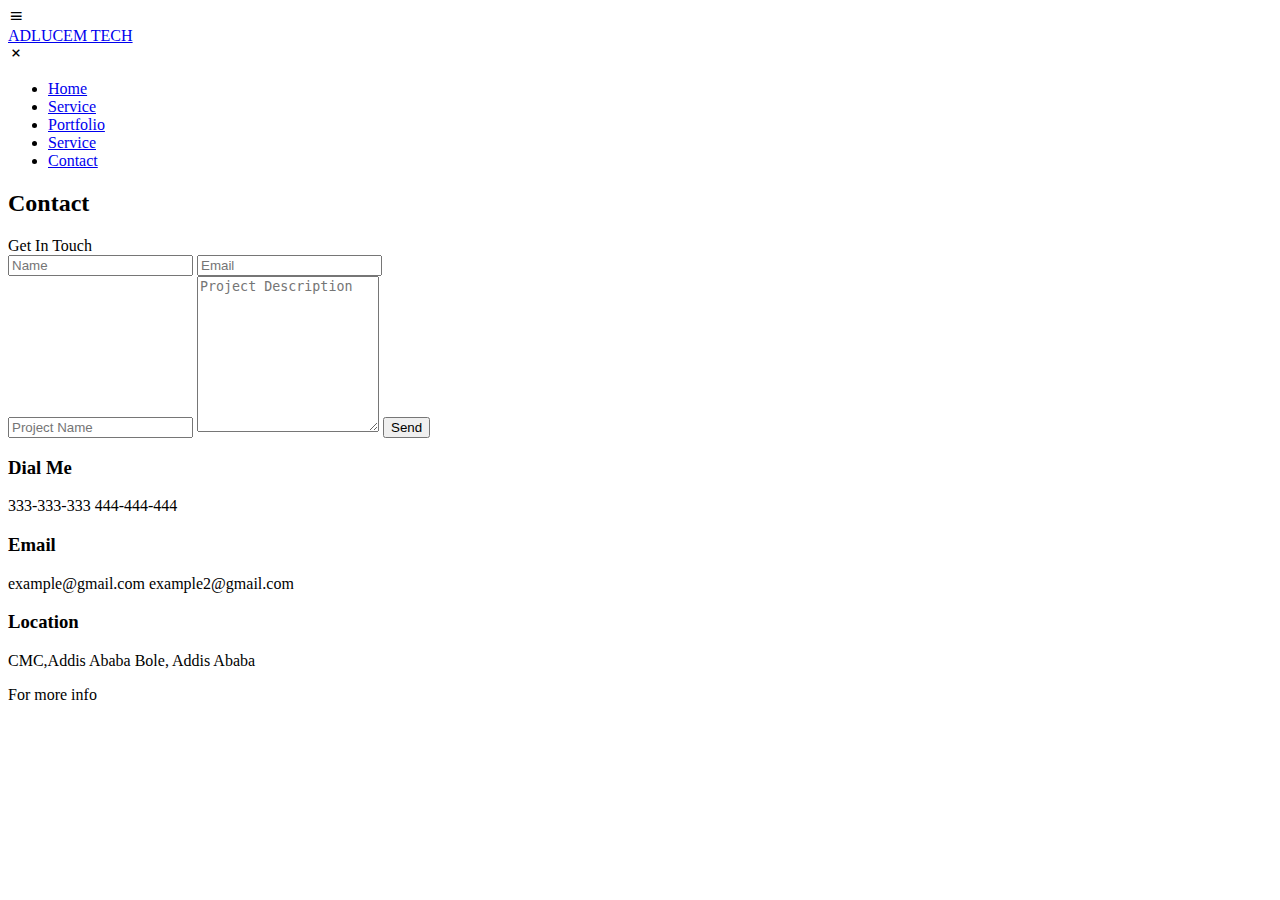
==== src/contact.html @ 09b10d44 "added contact , education and portfolio files" ====
<!DOCTYPE html>
<html lang="en">
<head>
    <meta charset="UTF-8">
    <meta name="viewport" content="width=device-width, initial-scale=1.0">
    <title>Contact Me</title>
    <link href='https://unpkg.com/boxicons@2.1.4/css/boxicons.min.css' rel='stylesheet'> 
    <link rel="stylesheet" href="https://unicons.iconscout.com/release/v4.0.8/css/line.css">
</head>
<body>
    <header>
        <nav>
            <div>
                <i class='bx bx-menu'></i> 
            </div>
            <div>
                <a href="#">ADLUCEM TECH</a>
            </div>

            <div>
                <div>
                    <i class='bx bx-x'></i>
                </div>

                <ul>
                    <li>
                        <a href="#">Home</a>
                    </li>
                    <li>
                        <a href="#">Service</a>
                    </li>
                    <li>
                        <a href="#">Portfolio</a>
                    </li>
                    <li>
                        <a href="#">Service</a>
                    </li>
                    <li>
                        <a href="#">Contact</a>
                    </li>
                </ul>
            </div>
        </nav>
    </header>
    <main> <!-- Contact class from orange-->
        <h2>Contact</h2>
        <span> Get In Touch</span>

        <div>
            <form action="#">
                <div>
                    <input type="text" placeholder="Name">
                    <input type="text" placeholder="Email">
                </div>

                <input type="text" placeholder="Project Name">
                <textarea name="decription" id="textbox" cols="20" rows="10" placeholder="Project Description"></textarea>
                <input type="submit" value="Send" class="button">
            </form>

            <div>
                <div>
                    <h3>Dial Me</h3>
                    <span>333-333-333</span>
                    <span>444-444-444</span>
                </div>

                <div>
                    <h3>Email</h3>
                    <span>example@gmail.com</span>
                    <span>example2@gmail.com</span>
                </div>

                <div>
                    <h3>Location</h3>
                    <span>CMC,Addis Ababa</span>
                    <span>Bole, Addis Ababa</span>
                </div>                
            </div>
        </div>
    </main>
    <footer>
        <div>
            <p>For more info</p>
            <a href="#">
                <i class="uil uil-facebook-f"></i>
            </a>
            <a href="#">
                <i class="uil uil-instagram"></i>
            </a>
            <a href="#">
                <i class="uil uil-github"></i>
            </a>
            <a href="#">
                <i class="uil uil-telegram"></i>
            </a>
            <a href="#">
                <i class="uil uil-youtube"></i>
            </a>
        </div>
    </footer>
</body>
</html>
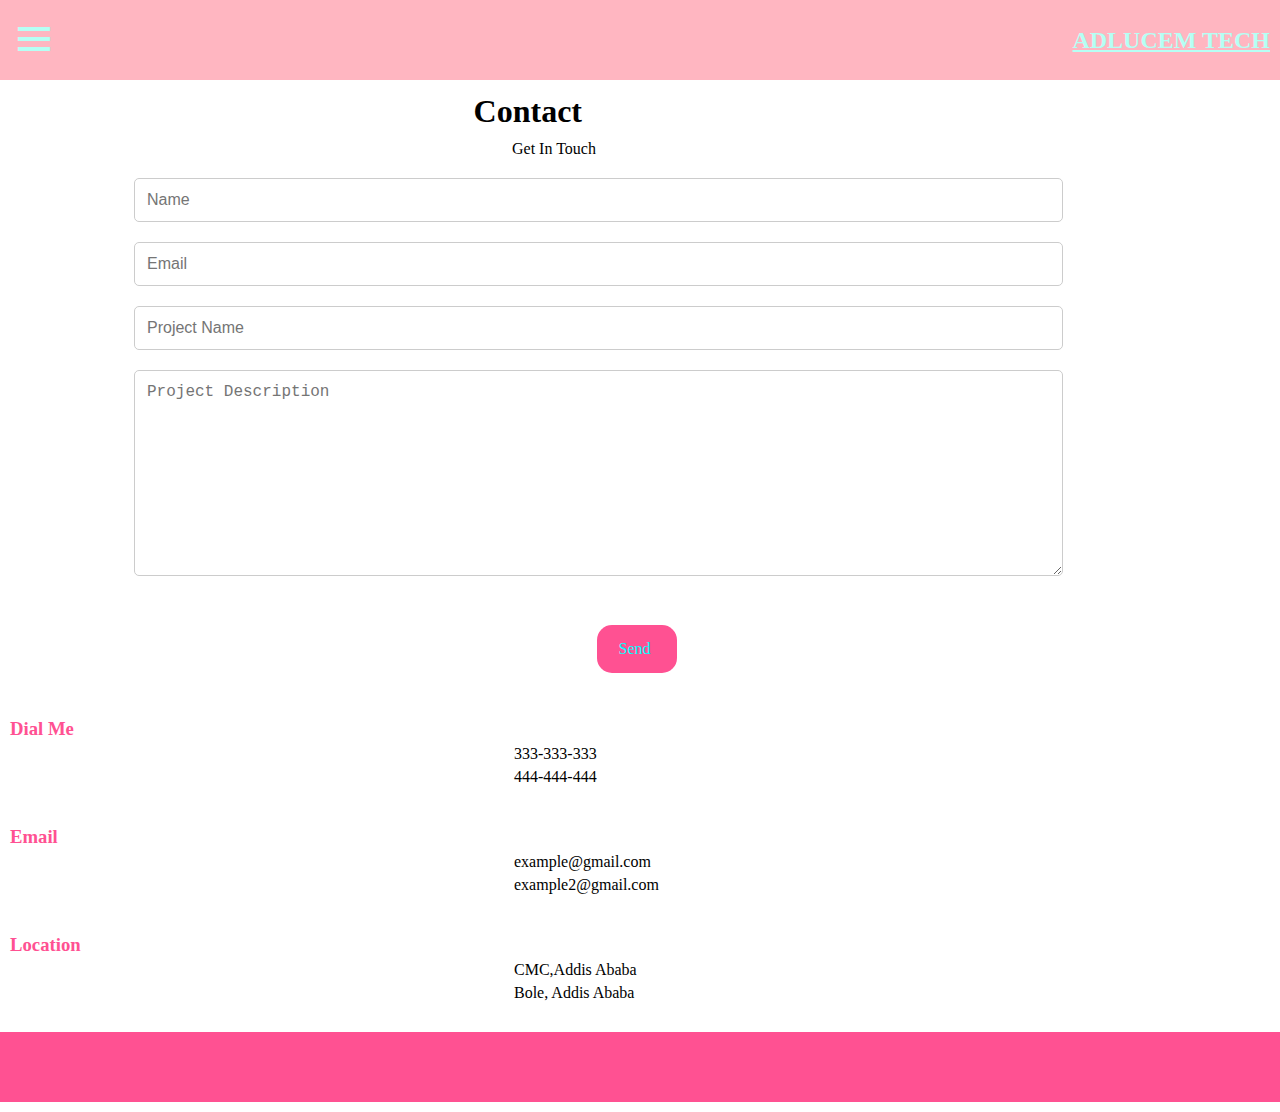
==== commit be95e549: "added css with flex layout and made modification in the html" ====
--- a/src/contact.html
+++ b/src/contact.html
@@ -6,16 +6,18 @@
     <title>Contact Me</title>
     <link href='https://unpkg.com/boxicons@2.1.4/css/boxicons.min.css' rel='stylesheet'> 
     <link rel="stylesheet" href="https://unicons.iconscout.com/release/v4.0.8/css/line.css">
+    <link rel="stylesheet" href="css/styles.css">
 </head>
 <body>
-    <header>
-        <nav>
-            <div>
+    <header class="wrapper">
+            <div class="menu-icon">
                 <i class='bx bx-menu'></i> 
             </div>
             <div>
-                <a href="#">ADLUCEM TECH</a>
+                <a href="#" id="link-top">ADLUCEM TECH</a>
             </div>
+
+           <!--  <nav>
 
             <div>
                 <div>
@@ -40,48 +42,44 @@
                     </li>
                 </ul>
             </div>
-        </nav>
+        </nav> -->
     </header>
-    <main> <!-- Contact class from orange-->
-        <h2>Contact</h2>
+    <main class="contactmain"> 
+        <h1>Contact</h1>
         <span> Get In Touch</span>
 
-        <div>
+        <div class="input-form">
             <form action="#">
-                <div>
                     <input type="text" placeholder="Name">
                     <input type="text" placeholder="Email">
-                </div>
-
-                <input type="text" placeholder="Project Name">
-                <textarea name="decription" id="textbox" cols="20" rows="10" placeholder="Project Description"></textarea>
-                <input type="submit" value="Send" class="button">
+                    <input type="text" placeholder="Project Name">
+                    <textarea name="decription" id="textbox" cols="20" rows="10" placeholder="Project Description"></textarea>
             </form>
+            <a href="#">Send</a>
 
             <div>
                 <div>
                     <h3>Dial Me</h3>
-                    <span>333-333-333</span>
-                    <span>444-444-444</span>
+                    <span class="num">333-333-333</span>
+                    <span class="num">444-444-444</span>
                 </div>
 
                 <div>
                     <h3>Email</h3>
-                    <span>example@gmail.com</span>
-                    <span>example2@gmail.com</span>
+                    <span class="num">example@gmail.com</span>
+                    <span class="num">example2@gmail.com</span>
                 </div>
 
                 <div>
                     <h3>Location</h3>
-                    <span>CMC,Addis Ababa</span>
-                    <span>Bole, Addis Ababa</span>
+                    <span class="num">CMC,Addis Ababa</span>
+                    <span class="num">Bole, Addis Ababa</span>
                 </div>                
             </div>
         </div>
     </main>
     <footer>
         <div>
-            <p>For more info</p>
             <a href="#">
                 <i class="uil uil-facebook-f"></i>
             </a>
--- a/src/css/styles.css
+++ b/src/css/styles.css
@@ -0,0 +1,591 @@
+* {
+    margin: 0;
+    padding: 0;
+    box-sizing: border-box;
+  }
+  .uil{
+      color: #51fff3ec;
+      text-decoration: none;
+    }
+  .wrapper{
+      display: flex;
+      justify-content: space-between;
+      align-items: center;
+      background-color: #FFB6C1;
+      height: 80px;
+      padding: 10px;
+  }
+  .menu-icon {
+      color: #B6FFF4;
+      font-size: 3rem;
+      margin-top: 5px;
+      justify-self: flex-start;
+    }
+    #link-top{
+      color: #B6FFF4;
+      font-size: 24px;
+      font-weight: bold;
+    }
+    /* This css of home page or index.html */
+    .homemain{
+        display: flex;
+        flex-direction: column-reverse;
+        align-items: center;
+        margin: 50px;
+        padding: 30px;
+    }
+    
+    .myimage {
+        width: 100%;
+        max-width: 670px;
+        height: auto;
+        padding-left: 0;
+        margin-bottom: 30px;
+    }
+    
+    .para {
+        width: 100%;
+        padding-right: 0;
+    }
+    
+    .homemain h1 {
+        font-size: 45px;
+        color: #13384F;
+        text-transform: uppercase;
+    }
+    
+    .homemain h3 {
+        font-size: 25px;
+        color: #ff5192;
+        font-weight: 400;
+        letter-spacing: 8px;
+    }
+    
+    .homemain p {
+        font-size: 14px;
+        font-weight: 400;
+        color: #333;
+        line-height: 32px;
+        margin: 30px 0;
+    }
+    
+    .btn {
+        padding: 15px 30px;
+        background-color: #ff5192;
+        color: #B6FFF4;
+        outline: none;
+        border: none;
+        font-weight: 700;
+        border-radius: 50px;
+    }
+    
+    .icons {
+        display: flex;
+        justify-content: space-between;
+        align-content: center;
+        font-size: 2rem;
+        padding: 15px;
+        margin: 10px;
+    }
+    /* css of home page ends here */    
+    /* css of home page ends here */
+
+    /* CSS OF SKILLS STARTS HERE */
+    
+  .top {
+    display: flex;
+    flex-direction: row;
+    justify-content: space-between;
+    align-items: center;
+    text-align: center;
+    margin: 20px 10px; 
+  }
+  .top-title h1{
+    margin-right: 100px;
+}
+ .top-title p{
+    margin-right: 80px;
+
+}
+ .edu-link {
+    margin-right: 25px;
+    padding: 10px 15px;
+    border: 2px solid #FFB6C1;
+    border-radius: 5px;
+    background-color: #FFB6C1;
+    color: #FFFFFF;
+    font-size: 20px;
+    text-decoration: none;
+    transition: background-color 0.3s ease;
+  }
+  
+  .edu-link:hover {
+    background-color: #FFFFFF;
+    color: #FFB6C1;
+  }
+  .edu-link a{
+    color:aquamarine;;
+  }  
+  .describe {
+    background-color: aquamarine;
+    display: flex;
+    flex-direction: column;
+    align-items: center;
+    justify-content: center;
+    margin: 20px 10px; 
+    padding: 10px; 
+    text-align: left;
+    border-radius: 15px;
+  }
+  
+  
+  article {
+    text-align: left;
+    background-color: #fff;
+    padding: 20px;
+    border-radius: 10px;
+    box-shadow: 0 4px 8px rgba(0, 0, 0, 0.1), 0 6px 20px rgba(0, 0, 0, 0.12); 
+    transition: transform 0.15s ease-out; 
+    margin-bottom: 20px;
+    margin-top: 10px;
+  }
+  article:hover {
+    transform: translateY(-5px); 
+  }
+  article h2 {
+    color: #333;
+    font-size: 24px;
+    text-align: center;
+  }
+  
+  article ul {
+    padding-left: 0;
+    margin-left: 0;
+  }
+  
+  article li {
+    list-style: disc;
+    padding-left: 0;
+    margin-left: 0;
+    color: #555;
+  }
+  article p {
+    font-size: 16px;
+    line-height: 1.6;
+    color: #555;
+    text-align: start;
+    margin-top: 20px;
+  }
+  .video{
+    margin-top: 2em;
+    margin-right: 20px;
+    margin-left: 20px;
+    margin-bottom: 80px;
+}
+.video h2{
+    margin-bottom: 10px;
+    text-align: center;
+    color: #808080;
+}
+  iframe{
+  width: 100%;
+  height: 315px;
+  border: none;
+  border-radius: 10px;
+  box-shadow: 0 4px 8px rgba(0, 0, 0, 0.1), 0 6px 20px rgba(0, 0, 0, 0.12);
+}
+/* skills css ends here  */
+/* skills css ends here  */
+
+
+/* CSS of Portfolio stats here*/
+.title {
+    text-align: center;
+    margin: 20px;
+  }
+  
+  .title h2 {
+    margin-bottom: 10px;
+  }
+  
+  .title p {
+    margin-bottom: 10px;
+  }
+  
+  #title-para {
+    margin: 0 20px;
+    padding: 15px;
+    background-color: #fff;
+    border-radius: 8px;
+    box-shadow: 0px 2px 4px rgba(0, 0, 0, 0.3);
+    line-height: 1.5;
+    text-align: center;
+
+  }
+  
+  .content-box {
+    display: flex;
+    flex-wrap: wrap;
+    justify-content: center;
+    align-items: center;
+    padding: 15px;
+    margin-top: 30px;
+  }
+  
+  .card {
+    min-height: 290px;
+    width: 100%;
+    max-width: 320px;
+    padding: 30px;
+    border-radius: 5px;
+    display: flex;
+    flex-direction: column;
+    align-items: center;
+    justify-content: center;
+    background: rgba(255, 156, 193, 0.4);
+    margin: 30px 8px;
+    box-shadow: 0px 15px 30px rgba(0, 0, 0, 0.2);
+  }
+  
+  .portfoli_img {
+    border-radius: 8px;
+    transition: transform 0.3s ease;
+    width: 100%;
+  }
+  
+  .btn-2 {
+    padding: 10px 20px;
+    margin-left: 120px;
+    background-color: #ff5192;
+    color: #b6fff4;
+    text-decoration: none;
+    font-weight: 700;
+    border-radius: 50px;
+    margin-top: 40px;
+    transition: transform 0.3s ease;
+  }
+  
+  .btn-3 {
+    padding: 15px 30px;
+    background-color: #ff5192;
+    color: #b6fff4;
+    outline: none;
+    border: none;
+    font-weight: 700;
+    border-radius: 50px;
+    margin-left: 200px;
+    margin-bottom: 100px;
+    transition: transform 0.3s ease;
+  }
+  
+  .card:hover .portfoli_img,
+  .card:hover .btn {
+    transform: scale(1.05);
+  }
+  
+  .card:hover {
+    background: linear-gradient(
+      45deg,
+      rgba(255, 28, 8, 0.5) 0%,
+      rgba(255, 0, 82, 0.5) 100%
+    );
+    background-size: cover;
+  }
+
+  /* CSS of Portfolio ends here */
+    /* CSS of Portfolio ends here */
+
+
+  /* Css of Service Stars here */
+
+  .servicemain {
+    display: flex;
+    flex-direction: column;
+    align-items: center;
+    margin: 50px;
+    padding: 30px;
+  }
+  
+  .title-2 {
+    text-align: center;
+    margin-bottom: 20px;
+    margin-top: 20px;
+  }    
+  .title-2 p {
+    font-size: 14px;
+    font-weight: 400;
+    color: #333;
+    line-height: 32px;
+    /* margin: 15px 0; */
+  }
+  
+  .all {
+    display: flex;
+    flex-wrap: wrap;
+    justify-content: center;
+    gap: 20px;
+  }
+  
+  .card-2 {
+    display: flex;
+    flex-direction: column;
+    align-items: center;
+    text-align: center;
+    padding: 40px;
+    background-color: #fff;
+    border-radius: 10px;
+    box-shadow: 0 2px 4px rgba(0, 0, 0, 0.3);
+    width: 100%;
+    max-width: 490px;
+    margin-top: 20px;
+  }
+  
+  .card-2 i {
+    font-size: 3rem;
+    color: #ff5192;
+    margin-bottom: 10px;
+  }
+  
+  .card-2 h2 {
+    font-size: 20px;
+    color: #13384F;
+    margin-bottom: 10px;
+  }
+  
+  .card-2 p {
+    font-size: 14px;
+    color: #333;
+    line-height: 20px;
+  }
+  .card-2:hover i,
+  .card-2:hover p{
+    color: #fff;
+}
+  .card-2:hover{
+    background:linear-gradient(45deg,
+                               rgba(255, 28, 8,0.5) 0%,
+                               rgba(255, 0, 82,0.5) 100%);
+
+    background-size: cover;
+}
+
+/* The css of service ends here */
+/* The css of service ends here */
+
+/* CSS OF CONTACT STARTS HERE */
+
+
+.conatctmain {
+  display: flex;
+  flex-direction: column;
+  align-items: center;
+  padding: 0 10px;
+  
+}
+
+
+.contactmain h1 {
+  color: black; 
+  margin-bottom: 10px; 
+  margin-top: 13px;
+  margin-left: 37%;
+}
+.contactmain span {
+  margin-left: 40%;
+}
+.input-form {
+  display: flex;
+  flex-direction: column;
+  align-items: center;
+  gap: 20px;
+  margin-top: 40px;
+  margin: 10px;
+}
+
+.input-form input[type="text"],
+.input-form textarea {
+  width: 90%;
+  padding: 12px;
+  border: 1px solid #ccc;
+  border-radius: 5px;
+  font-size: 16px;
+  transition: border-color 0.3s ease;
+  margin: 10px;
+}
+
+.input-form input[type="text"]:focus,
+.input-form textarea:focus {
+  outline: none;
+  border-color: #ff5192;
+}
+
+
+.input-form a{
+    width: 80px;
+    margin: 15px;
+    margin-left: 8px;
+    padding: 15px;
+    padding-left: 22px;
+    background-color: #ff5192;
+    color: aqua;
+    align-items: center;
+    border-radius: 15px;
+    text-decoration:none;
+}
+
+
+
+.input-form > div {
+  display: flex;
+  flex-direction: column;
+  gap: 10px; 
+  width: 100%; 
+  text-align: start; 
+}
+
+
+.input-form > div > div {
+  display: flex;
+  flex-direction: column;
+  margin-bottom: 20px;
+  align-content: flex-start;
+  gap: 5px; 
+}
+
+
+.input-form > div h3 {
+  color: #ff5192; 
+  margin-top: 10px; 
+}
+.num{
+  margin-right: 50%; /* see the contact page */
+}
+
+
+/* The css of contact ends here */
+/* The css of contact ends here */
+
+
+/* CSS OF EDUCATION STARTS HERE */
+
+.top-2 {
+  text-align: center;
+  padding: 20px;
+}
+
+.edumain {
+  display: flex;
+  flex-wrap: wrap;
+  justify-content: center;
+  align-items: center;
+  padding: 20px;
+}
+
+.cert-add {
+  flex: 1 1 100%;
+  text-align: center;
+  margin-bottom: 20px;
+}
+
+.cert-add h2 {
+  margin-bottom: 10px;
+  margin-bottom: 30px;
+  color: black;
+}
+
+.cert-add img {
+  width: 100%;
+  max-width: 300px;
+  height: auto;
+  margin-bottom: 10px;
+  border-radius: 5px;
+  box-shadow: 0 2px 4px rgba(0, 0, 0, 0.7);
+  border: 3px solid   #B6FFF4;;
+  transition: transform 0.3s ease;
+}
+.cert-add img:hover {
+  transform: scale(1.1);
+}
+
+.cert-add p {
+  color: #ff5192;
+  padding: 20px;
+}
+
+.ad {
+  display: flex;
+  flex-direction: column;
+  align-items: center;
+  margin-top: 20px;
+  width: 80%;
+  padding: 10px;
+  margin-left: auto;
+  margin-right: auto;
+  border: 3px solid #ff5192;
+  border-radius: 10px;
+  box-shadow: 0 2px 4px rgba(0, 0, 0, 0.2);
+  transition: transform 0.3s ease
+}
+
+.ad img {
+  width: 100%;
+  max-width: 200px;
+  height: auto;
+  margin-bottom: 10px;
+  margin-bottom: 10px;
+  border-radius: 5px;
+  box-shadow: 0 2px 4px rgba(0, 0, 0, 0.2);
+  transition: transform 0.3s ease;
+}
+
+.ad img:hover {
+  transform: scale(1.5);
+}
+
+.address {
+  margin-top: 20px;
+  padding: 20px;
+  text-align: start;
+}
+
+.address p {
+  margin-bottom: 10px;
+}
+
+/* The css of education ends here */
+/* The css of education ends here */
+
+
+/* The css of the footer starts here */
+
+footer {
+  display: flex;
+  flex-direction: column;
+  align-items: center;
+  background-color: #ff5192;
+  padding: 20px;
+}
+
+footer div {
+  display: flex;
+  align-items: center;
+  flex-wrap: wrap;
+  justify-content: center;
+  margin-top: 10px;
+}
+
+
+footer i {
+  font-size: 2rem;
+}
+
+footer a {
+  flex-direction: row;
+}
+
+footer a {
+  margin: 5px 0;
+  padding: 5px;
+}
+
+
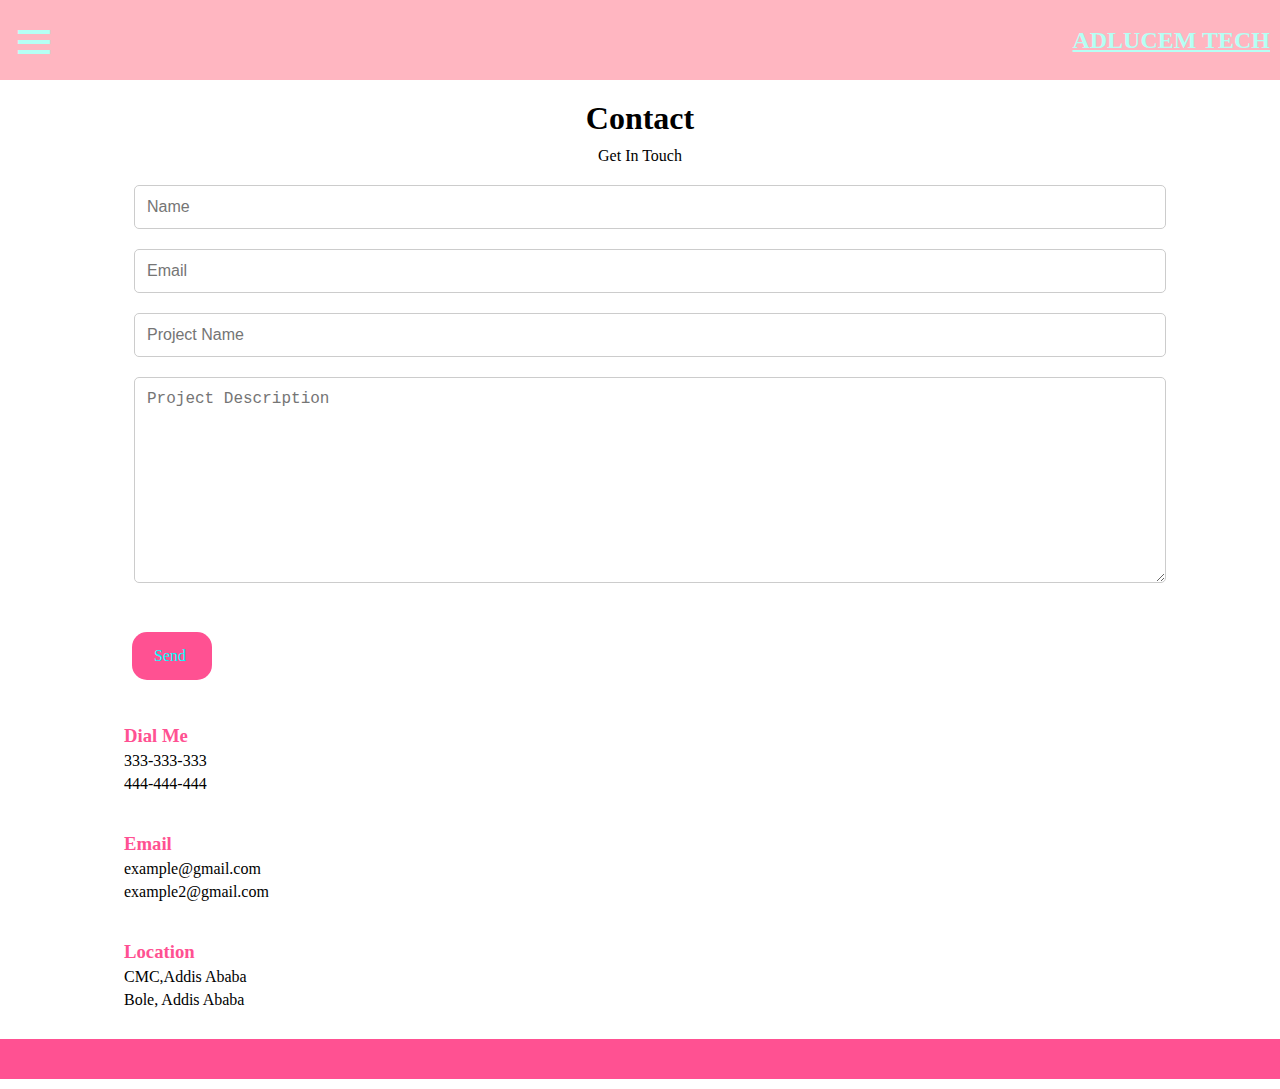
==== commit ca0bc428: "css code using grid layout" ====
--- a/src/contact.html
+++ b/src/contact.html
@@ -9,53 +9,55 @@
     <link rel="stylesheet" href="css/styles.css">
 </head>
 <body>
-    <header class="wrapper">
-            <div class="menu-icon">
-                <i class='bx bx-menu'></i> 
-            </div>
+    <header class="wrapper-5">       
+        <div class="menu-icon-5">
+            <i class='bx bx-menu'></i> 
+        </div>
+        <div>
+            <a href="#" id="link-top-5">ADLUCEM TECH</a>
+        </div>
+    <!-- <nav>
+
+        <div>
             <div>
-                <a href="#" id="link-top">ADLUCEM TECH</a>
+                <i class='bx bx-x'></i>
             </div>
 
-           <!--  <nav>
-
-            <div>
-                <div>
-                    <i class='bx bx-x'></i>
-                </div>
-
-                <ul>
-                    <li>
-                        <a href="#">Home</a>
-                    </li>
-                    <li>
-                        <a href="#">Service</a>
-                    </li>
-                    <li>
-                        <a href="#">Portfolio</a>
-                    </li>
-                    <li>
-                        <a href="#">Service</a>
-                    </li>
-                    <li>
-                        <a href="#">Contact</a>
-                    </li>
-                </ul>
-            </div>
-        </nav> -->
-    </header>
-    <main class="contactmain"> 
+            <ul>
+                <li>
+                    <a href="#">Home</a>
+                </li>
+                <li>
+                    <a href="#">Service</a>
+                </li>
+                <li>
+                    <a href="#">Portfolio</a>
+                </li>
+                <li>
+                    <a href="#">Service</a>
+                </li>
+                <li>
+                    <a href="#">Contact</a>
+                </li>
+            </ul>
+        </div>
+    </nav> -->
+</header>
+    <main class="contactmain">
         <h1>Contact</h1>
         <span> Get In Touch</span>
 
         <div class="input-form">
             <form action="#">
-                    <input type="text" placeholder="Name">
-                    <input type="text" placeholder="Email">
-                    <input type="text" placeholder="Project Name">
-                    <textarea name="decription" id="textbox" cols="20" rows="10" placeholder="Project Description"></textarea>
+        
+                <input type="text" placeholder="Name" class="name">
+                <input type="text" placeholder="Email" class="email">
+                <input type="text" placeholder="Project Name">
+                <textarea name="decription" id="textbox" cols="20" rows="10" placeholder="Project Description"></textarea>
             </form>
             <a href="#">Send</a>
+            <!-- <input type="submit" value="Send" class="button"> -->
+
 
             <div>
                 <div>
@@ -78,7 +80,7 @@
             </div>
         </div>
     </main>
-    <footer>
+    <footer class="footer-5">
         <div>
             <a href="#">
                 <i class="uil uil-facebook-f"></i>
--- a/src/css/styles.css
+++ b/src/css/styles.css
@@ -1,210 +1,330 @@
-* {
+*{
     margin: 0;
     padding: 0;
     box-sizing: border-box;
   }
   .uil{
-      color: #51fff3ec;
-      text-decoration: none;
-    }
-  .wrapper{
-      display: flex;
-      justify-content: space-between;
-      align-items: center;
-      background-color: #FFB6C1;
-      height: 80px;
-      padding: 10px;
-  }
-  .menu-icon {
-      color: #B6FFF4;
-      font-size: 3rem;
-      margin-top: 5px;
-      justify-self: flex-start;
-    }
-    #link-top{
-      color: #B6FFF4;
-      font-size: 24px;
-      font-weight: bold;
-    }
-    /* This css of home page or index.html */
-    .homemain{
-        display: flex;
-        flex-direction: column-reverse;
-        align-items: center;
-        margin: 50px;
-        padding: 30px;
-    }
-    
-    .myimage {
-        width: 100%;
-        max-width: 670px;
-        height: auto;
-        padding-left: 0;
-        margin-bottom: 30px;
-    }
-    
-    .para {
-        width: 100%;
-        padding-right: 0;
-    }
-    
-    .homemain h1 {
-        font-size: 45px;
-        color: #13384F;
-        text-transform: uppercase;
-    }
-    
-    .homemain h3 {
-        font-size: 25px;
-        color: #ff5192;
-        font-weight: 400;
-        letter-spacing: 8px;
-    }
-    
-    .homemain p {
-        font-size: 14px;
-        font-weight: 400;
-        color: #333;
-        line-height: 32px;
-        margin: 30px 0;
-    }
-    
-    .btn {
-        padding: 15px 30px;
-        background-color: #ff5192;
-        color: #B6FFF4;
-        outline: none;
-        border: none;
-        font-weight: 700;
-        border-radius: 50px;
-    }
-    
-    .icons {
-        display: flex;
-        justify-content: space-between;
-        align-content: center;
-        font-size: 2rem;
-        padding: 15px;
-        margin: 10px;
-    }
-    /* css of home page ends here */    
-    /* css of home page ends here */
-
-    /* CSS OF SKILLS STARTS HERE */
-    
-  .top {
-    display: flex;
-    flex-direction: row;
-    justify-content: space-between;
-    align-items: center;
-    text-align: center;
-    margin: 20px 10px; 
-  }
-  .top-title h1{
+    color: #51fff3ec;
+    text-decoration: none;
+  }
+
+  /* CSS FOR INDEX FILE STARTS HERE */
+  .wrapper {
+    display: grid;
+    grid-template-columns: 1fr 2fr;
+    min-width: 500px;
+    align-items: center;
+    padding: 10px;
+    background-color: #FFB6C1;
+    height: 80px;
+  }
+  
+  .menu-icon i {
+    font-size: 3rem;
+    color: #B6FFF4;
+    margin-top: 5px;
+  }
+  
+  #link-top {
+    text-decoration: underline;
+    color: #B6FFF4;
+    font-weight: bold;
+    font-size: 24px;
+    grid-column: 1 / -1;
+  }
+
+.homemain {
+    display: grid;
+    grid-template-columns: repeat(auto-fit, minmax(150px, 2fr)); 
+    /* grid-auto-flow: dense;  */
+  }
+
+  .myimage {
+    grid-column: 1 / 2; 
+    grid-row: 1 / 2;
+    margin-top: 20px; 
+    height: auto;
+    width: 200px;
+    padding-left: 5px;
+    padding-right: 5px;
+    margin-left: 60px;
+    margin-right: 50px;
+    justify-items: center;
+  }
+  .picture{
+    grid-column: 1 / 2; 
+    grid-row: 1 / 2; 
+    margin-top: 0; 
+    margin-left: auto;
+    margin-right: auto;
+    max-width: 100%;
+
+  }
+
+  .para {
+    grid-column: 1 / -1;
+    grid-row: 2 / 3; 
+    margin-left: 0;
+    justify-content: center;
+    border: 1px solid #fff;
+    margin: 30px;
+    padding: 30px;
+
+  }
+
+  .icons {
+    align-items: center; 
+    margin-top: 20px; 
+    margin-left: 60px;
+    margin-right: 20px;
+    grid-column: 1 / -1;
+    display: grid;
+    grid-template-columns: repeat(3, 1fr); 
+    gap: 10px;
+    font-size: 2rem;
+  }
+  .btn {
+    width: 200px;
+    padding: 15px 20px;
+    margin-right: 150px;
+    margin-top: 30px;
+    background-color: #ff5192;
+    color: #B6FFF4;
+    outline: none;
+    border: none;
+    font-weight: 700;
+    border-radius: 50px;
+  }
+
+  footer {
+    display: grid;
+    grid-template-columns: repeat(auto-fit, minmax(150px, 2fr));
+    align-items: center;
+    background-color: #ff5192;
+    padding: 15px;
+    min-width: 500px;
+    min-height: 40px;
+
+  }
+   
+  footer i {
+    color: #B6FFF4;
+    font-size: 2rem;
+  }
+  
+  footer a {
+    margin: 5px;
+    padding: 1px;
+    margin-left: 12px;
+    text-decoration: none;
+  }
+
+
+  /* The css code for homepage ends here */  
+  /* The css code for homepage ends here */
+
+  /* CSSS CODE FOR SKILLS START HERE */
+
+  .wrapper-2{
+    display: grid;
+    grid-template-columns: 1fr auto;
+    align-items: center;
+    padding: 10px;
+    background-color: #FFB6C1;
+    height: 80px;
+    min-width: 500px;
+  }
+  
+  .menu-icon-2 i {
+    font-size: 3rem;
+    color: #B6FFF4;
+    margin-top: 5px;
+  }
+  
+  #link-top-2 {
+    text-decoration: underline;
+    color: #B6FFF4;
+    font-weight: bold;
+    font-size: 24px;
     margin-right: 100px;
-}
- .top-title p{
-    margin-right: 80px;
-
-}
- .edu-link {
-    margin-right: 25px;
-    padding: 10px 15px;
-    border: 2px solid #FFB6C1;
-    border-radius: 5px;
-    background-color: #FFB6C1;
-    color: #FFFFFF;
-    font-size: 20px;
-    text-decoration: none;
-    transition: background-color 0.3s ease;
-  }
-  
-  .edu-link:hover {
-    background-color: #FFFFFF;
-    color: #FFB6C1;
-  }
-  .edu-link a{
-    color:aquamarine;;
-  }  
-  .describe {
-    background-color: aquamarine;
-    display: flex;
-    flex-direction: column;
-    align-items: center;
-    justify-content: center;
-    margin: 20px 10px; 
-    padding: 10px; 
-    text-align: left;
-    border-radius: 15px;
-  }
-  
-  
-  article {
-    text-align: left;
-    background-color: #fff;
-    padding: 20px;
-    border-radius: 10px;
-    box-shadow: 0 4px 8px rgba(0, 0, 0, 0.1), 0 6px 20px rgba(0, 0, 0, 0.12); 
-    transition: transform 0.15s ease-out; 
-    margin-bottom: 20px;
-    margin-top: 10px;
-  }
-  article:hover {
-    transform: translateY(-5px); 
-  }
-  article h2 {
-    color: #333;
-    font-size: 24px;
-    text-align: center;
-  }
-  
-  article ul {
-    padding-left: 0;
-    margin-left: 0;
-  }
-  
-  article li {
-    list-style: disc;
-    padding-left: 0;
-    margin-left: 0;
-    color: #555;
-  }
-  article p {
-    font-size: 16px;
-    line-height: 1.6;
-    color: #555;
-    text-align: start;
-    margin-top: 20px;
-  }
-  .video{
-    margin-top: 2em;
-    margin-right: 20px;
-    margin-left: 20px;
-    margin-bottom: 80px;
-}
-.video h2{
-    margin-bottom: 10px;
-    text-align: center;
-    color: #808080;
-}
-  iframe{
+  }
+
+.top {
+  display: grid;
+  grid-template-columns: 1fr auto;
+  align-items: center;
+  text-align: center;
+  margin: 20px 10px;
+}
+
+.top-title h1 {
+  margin-right: 180px;
+}
+
+.top-title p {
+  margin-right: 50px;
+}
+
+.edu-link {
+  margin-right: 25px;
+  padding: 10px 15px;
+  border: 2px solid #FFB6C1;
+  border-radius: 5px;
+  background-color: #FFB6C1;
+  color: #FFFFFF;
+  font-size: 20px;
+  text-decoration: none;
+  transition: background-color 0.3s ease;
+}
+
+.edu-link:hover {
+  background-color: #FFFFFF;
+  color: #FFB6C1;
+}
+
+.edu-link a {
+  color: aquamarine;
+}
+
+.describe {
+  background-color: aquamarine;
+  display: grid;
+  align-items: center;
+  justify-content: center;
+  margin: 20px 10px;
+  padding: 10px;
+  text-align: left;
+  border-radius: 15px;
+}
+
+article {
+  text-align: left;
+  background-color: #fff;
+  padding: 20px;
+  border-radius: 10px;
+  box-shadow: 0 4px 8px rgba(0, 0, 0, 0.1), 0 6px 20px rgba(0, 0, 0, 0.12);
+  transition: transform 0.15s ease-out;
+  margin-bottom: 20px;
+  margin-top: 10px;
+}
+
+article:hover {
+  transform: translateY(-5px);
+}
+
+article h2 {
+  color: #333;
+  font-size: 24px;
+  text-align: center;
+}
+
+article ul {
+  padding-left: 0;
+  margin-left: 0;
+}
+
+article li {
+  list-style: disc;
+  padding-left: 0;
+  margin-left: 0;
+  color: #555;
+}
+
+article p {
+  font-size: 16px;
+  line-height: 1.6;
+  color: #555;
+  text-align: start;
+  margin-top: 20px;
+}
+
+.video {
+  margin-top: 2em;
+  margin-right: 20px;
+  margin-left: 20px;
+  margin-bottom: 80px;
+  display: grid;
+  grid-template-columns: 1fr;
+  justify-items: center;
+}
+
+.video h2 {
+  margin-bottom: 10px;
+  text-align: center;
+  color: #808080;
+}
+
+iframe {
   width: 100%;
   height: 315px;
   border: none;
   border-radius: 10px;
   box-shadow: 0 4px 8px rgba(0, 0, 0, 0.1), 0 6px 20px rgba(0, 0, 0, 0.12);
 }
-/* skills css ends here  */
-/* skills css ends here  */
-
-
-/* CSS of Portfolio stats here*/
-.title {
+
+    .footer-2 {
+    display: grid;
+    grid-template-columns: repeat(auto-fit, minmax(150px, 1fr));
+    align-items: center;
+    background-color: #ff5192;
+    padding: 15px;
+  }
+ 
+  .footer-2 p {
+    margin-right: 30px;
+  }
+  
+  .footer-2 i {
+    color: #B6FFF4;
+    font-size: 2rem;
+  }
+  
+  .footer-2 a {
+    margin: 5px 0;
+    padding: 5px;
+    text-decoration: none;
+  }
+
+  /* The css for skills ends here */
+  /* The css for skills ends here */
+
+
+
+  /* CSS FOR PORTFOLIO STARTS HERE */
+
+  .wrapper-3 {
+    display: grid;
+    grid-template-columns: 1fr auto;
+    align-items: center;
+    padding: 10px;
+    background-color: #FFB6C1;
+    height: 80px;
+    min-width: 480px;
+  }
+  
+  .menu-icon-3 i {
+    font-size: 3rem;
+    color: #B6FFF4;
+    margin-top: 5px;
+  }
+  
+  #link-top-3 {
+    text-decoration: underline;
+    color: #B6FFF4;
+    font-weight: bold;
+    font-size: 24px;
+    padding-right: 20px;
+    
+  }
+    
+  .title {
     text-align: center;
     margin: 20px;
-  }
-  
-  .title h2 {
+    margin-left:50px ;
+    margin-right: auto;
+  }
+  
+  .title h1 {
     margin-bottom: 10px;
   }
   
@@ -217,45 +337,50 @@
     padding: 15px;
     background-color: #fff;
     border-radius: 8px;
-    box-shadow: 0px 2px 4px rgba(0, 0, 0, 0.3);
+    box-shadow: 0px 2px 4px rgba(0, 0, 0, 0.1);
     line-height: 1.5;
     text-align: center;
-
   }
   
   .content-box {
-    display: flex;
-    flex-wrap: wrap;
+    display: grid;
+    grid-template-columns: repeat(auto-fit, minmax(320px, 1fr));
     justify-content: center;
     align-items: center;
     padding: 15px;
     margin-top: 30px;
+    margin-left: 50px ;
   }
   
   .card {
     min-height: 290px;
     width: 100%;
     max-width: 320px;
+    border-radius: 5px;
+    background: rgba(255, 156, 193, 0.4);
+    margin: 25px 20px;
+    margin-left: 30px;
+    box-shadow: 0px 15px 30px rgba(0, 0, 0, 0.2);
+    display: grid;
+    grid-template-rows: auto 1fr auto;
+    justify-items: center;
+    align-items: center;
     padding: 30px;
-    border-radius: 5px;
-    display: flex;
-    flex-direction: column;
-    align-items: center;
-    justify-content: center;
-    background: rgba(255, 156, 193, 0.4);
-    margin: 30px 8px;
-    box-shadow: 0px 15px 30px rgba(0, 0, 0, 0.2);
+  }
+  
+  .card > * {
+    grid-row: 2;
   }
   
   .portfoli_img {
     border-radius: 8px;
     transition: transform 0.3s ease;
     width: 100%;
+    grid-row: 1;
   }
   
   .btn-2 {
     padding: 10px 20px;
-    margin-left: 120px;
     background-color: #ff5192;
     color: #b6fff4;
     text-decoration: none;
@@ -263,7 +388,16 @@
     border-radius: 50px;
     margin-top: 40px;
     transition: transform 0.3s ease;
-  }
+    grid-row: 3;
+    margin-left: 150px;
+  }
+  
+  .portfoli_img {
+    border-radius: 8px;
+    transition: transform 0.3s ease;
+    width: 100%;
+  }
+
   
   .btn-3 {
     padding: 15px 30px;
@@ -274,9 +408,10 @@
     font-weight: 700;
     border-radius: 50px;
     margin-left: 200px;
-    margin-bottom: 100px;
+    margin-bottom: 80px;
+    margin-top: 30px;
     transition: transform 0.3s ease;
-  }
+  } 
   
   .card:hover .portfoli_img,
   .card:hover .btn {
@@ -291,17 +426,63 @@
     );
     background-size: cover;
   }
-
-  /* CSS of Portfolio ends here */
-    /* CSS of Portfolio ends here */
-
-
-  /* Css of Service Stars here */
-
+  
+  .footer-3 {
+    display: grid;
+    grid-template-columns: repeat(auto-fit, minmax(150px, 1fr));
+    justify-content: center;
+    align-items: center;
+    background-color: #ff5192;
+    padding: 1px;
+    min-width: 480px;
+  }
+
+  .footer-3 i {
+    color: #B6FFF4;
+    font-size: 2rem;
+  }
+  
+  .footer-3 a {
+    margin: 5px;
+    margin-left: 20px;
+    padding: 1px;
+    text-decoration: none ;
+  }
+
+  /* The css of portfolio ends here */
+  /* The css of portfolio ends here */
+
+
+  /* CSS OF SERVICE STARTS HERE */
+
+  .wrapper-4 {
+    display: grid;
+    grid-template-columns: 1fr auto; 
+    align-items: center;
+    padding: 10px;
+    background-color: #FFB6C1;
+    height: 80px;
+    min-width: 480px;
+  }
+  
+  .menu-icon-4 {
+    font-size: 3rem;
+    color: #B6FFF4;
+    margin-top: 5px;
+  }
+  
+  #link-top-4 {
+    text-decoration: underline;
+    color: #B6FFF4;
+    font-weight: bold;
+    font-size: 24px;
+  }
+  
   .servicemain {
-    display: flex;
-    flex-direction: column;
-    align-items: center;
+    display: grid;
+    grid-template-columns: 1fr;
+    align-items: center;
+    justify-items: center;
     margin: 50px;
     padding: 30px;
   }
@@ -309,34 +490,34 @@
   .title-2 {
     text-align: center;
     margin-bottom: 20px;
-    margin-top: 20px;
-  }    
+    margin-top: 30px;
+  }
+  
   .title-2 p {
     font-size: 14px;
     font-weight: 400;
     color: #333;
     line-height: 32px;
-    /* margin: 15px 0; */
+    
   }
   
   .all {
-    display: flex;
-    flex-wrap: wrap;
+    display: grid;
+    grid-template-columns: repeat(auto-fit, minmax(200px, 1fr));
     justify-content: center;
-    gap: 20px;
+    gap: 10px;
   }
   
   .card-2 {
-    display: flex;
-    flex-direction: column;
-    align-items: center;
+    display: grid;
+    place-items: center;
     text-align: center;
     padding: 40px;
+    padding-right: 40px;
+    padding-left: 40px;
     background-color: #fff;
     border-radius: 10px;
     box-shadow: 0 2px 4px rgba(0, 0, 0, 0.3);
-    width: 100%;
-    max-width: 490px;
     margin-top: 20px;
   }
   
@@ -357,54 +538,113 @@
     color: #333;
     line-height: 20px;
   }
+  
   .card-2:hover i,
-  .card-2:hover p{
+  .card-2:hover p {
     color: #fff;
-}
-  .card-2:hover{
-    background:linear-gradient(45deg,
-                               rgba(255, 28, 8,0.5) 0%,
-                               rgba(255, 0, 82,0.5) 100%);
-
+  }
+  
+  .card-2:hover {
+    background: linear-gradient(45deg,
+      rgba(255, 28, 8, 0.5) 0%,
+      rgba(255, 0, 82, 0.5) 100%);
     background-size: cover;
-}
-
-/* The css of service ends here */
-/* The css of service ends here */
-
-/* CSS OF CONTACT STARTS HERE */
-
-
-.conatctmain {
-  display: flex;
-  flex-direction: column;
-  align-items: center;
-  padding: 0 10px;
-  
-}
-
-
-.contactmain h1 {
-  color: black; 
-  margin-bottom: 10px; 
-  margin-top: 13px;
-  margin-left: 37%;
-}
-.contactmain span {
-  margin-left: 40%;
-}
-.input-form {
-  display: flex;
-  flex-direction: column;
-  align-items: center;
-  gap: 20px;
-  margin-top: 40px;
-  margin: 10px;
-}
-
-.input-form input[type="text"],
-.input-form textarea {
-  width: 90%;
+  }
+  .footer-4 {
+    display: grid;
+    grid-template-columns: repeat(auto-fit, minmax(150px, 1fr));
+    align-items: center;
+    background-color: #ff5192;
+    padding: 1px;
+    min-width: 480px;
+  }
+   
+  .footer-4 i {
+    color: #B6FFF4;
+    font-size: 2rem;
+  }
+  
+  .footer-4 a {
+    margin: 5px 0;
+    padding: 10px;
+    text-decoration: none;
+  }
+
+  /* The css of service ends here */
+  /* The css of service ends here */
+
+  /* CSS OF CONTACT STARTS HERE */
+
+  .wrapper-5{
+    display: grid;
+    grid-template-columns: 1fr auto;
+    align-items: center;
+    padding: 10px;
+    background-color: #FFB6C1;
+    height: 80px;
+    min-width: 480px;
+  }
+    
+  .menu-icon-5 i{
+    font-size: 3rem;
+    color: #B6FFF4;
+    margin-top: 5px;
+  }
+  
+  #link-top-5 {
+    text-decoration: underline;
+    color: #B6FFF4;
+    font-weight: bold;
+    font-size: 24px;
+  }
+  
+
+  .contactmain {
+    display: grid;
+    place-items: center;
+    padding: 0 10px;  
+  }
+  
+  
+  .contactmain h1 {
+    color: black;
+    margin-bottom: 10px; 
+    margin-top: 20px;
+  }
+  
+  .input-form {
+    display: grid;
+    grid-template-columns: 1fr;
+    align-items: center;
+    gap: 20px;
+    margin-top: 40px;
+    margin: 10px;
+
+  }
+  
+  .input-form a {
+    width: 80px;
+    margin: 15px;
+    margin-left: 8px;
+    padding: 15px;
+    padding-left: 22px;
+    background-color: #ff5192;
+    color: aqua;
+    align-items: center;
+    border-radius: 15px;
+    text-decoration: none;
+  }
+  
+  
+  .input-form > div {
+    display: grid;
+    gap: 10px; 
+    width: 100%; 
+    text-align: start; 
+  }
+  .input-form input[type="text"],
+  .input-form textarea {
+  width: 100%;
   padding: 12px;
   border: 1px solid #ccc;
   border-radius: 5px;
@@ -418,174 +658,174 @@
   outline: none;
   border-color: #ff5192;
 }
-
-
-.input-form a{
-    width: 80px;
-    margin: 15px;
-    margin-left: 8px;
-    padding: 15px;
-    padding-left: 22px;
-    background-color: #ff5192;
-    color: aqua;
-    align-items: center;
-    border-radius: 15px;
-    text-decoration:none;
-}
-
-
-
-.input-form > div {
-  display: flex;
-  flex-direction: column;
-  gap: 10px; 
-  width: 100%; 
-  text-align: start; 
-}
-
-
-.input-form > div > div {
-  display: flex;
-  flex-direction: column;
-  margin-bottom: 20px;
-  align-content: flex-start;
-  gap: 5px; 
-}
-
-
-.input-form > div h3 {
-  color: #ff5192; 
-  margin-top: 10px; 
-}
-.num{
-  margin-right: 50%; /* see the contact page */
-}
-
-
-/* The css of contact ends here */
-/* The css of contact ends here */
-
-
-/* CSS OF EDUCATION STARTS HERE */
-
-.top-2 {
-  text-align: center;
-  padding: 20px;
-}
-
-.edumain {
-  display: flex;
-  flex-wrap: wrap;
-  justify-content: center;
-  align-items: center;
-  padding: 20px;
-}
-
-.cert-add {
-  flex: 1 1 100%;
-  text-align: center;
-  margin-bottom: 20px;
-}
-
-.cert-add h2 {
-  margin-bottom: 10px;
-  margin-bottom: 30px;
-  color: black;
-}
-
-.cert-add img {
-  width: 100%;
-  max-width: 300px;
-  height: auto;
-  margin-bottom: 10px;
-  border-radius: 5px;
-  box-shadow: 0 2px 4px rgba(0, 0, 0, 0.7);
-  border: 3px solid   #B6FFF4;;
-  transition: transform 0.3s ease;
-}
-.cert-add img:hover {
-  transform: scale(1.1);
-}
-
-.cert-add p {
-  color: #ff5192;
-  padding: 20px;
-}
-
-.ad {
-  display: flex;
-  flex-direction: column;
-  align-items: center;
-  margin-top: 20px;
-  width: 80%;
-  padding: 10px;
-  margin-left: auto;
-  margin-right: auto;
-  border: 3px solid #ff5192;
-  border-radius: 10px;
-  box-shadow: 0 2px 4px rgba(0, 0, 0, 0.2);
-  transition: transform 0.3s ease
-}
-
-.ad img {
-  width: 100%;
-  max-width: 200px;
-  height: auto;
-  margin-bottom: 10px;
-  margin-bottom: 10px;
-  border-radius: 5px;
-  box-shadow: 0 2px 4px rgba(0, 0, 0, 0.2);
-  transition: transform 0.3s ease;
-}
-
-.ad img:hover {
-  transform: scale(1.5);
-}
-
-.address {
-  margin-top: 20px;
-  padding: 20px;
-  text-align: start;
-}
-
-.address p {
-  margin-bottom: 10px;
-}
-
-/* The css of education ends here */
-/* The css of education ends here */
-
-
-/* The css of the footer starts here */
-
-footer {
-  display: flex;
-  flex-direction: column;
-  align-items: center;
-  background-color: #ff5192;
-  padding: 20px;
-}
-
-footer div {
-  display: flex;
-  align-items: center;
-  flex-wrap: wrap;
-  justify-content: center;
-  margin-top: 10px;
-}
-
-
-footer i {
-  font-size: 2rem;
-}
-
-footer a {
-  flex-direction: row;
-}
-
-footer a {
-  margin: 5px 0;
-  padding: 5px;
-}
-
-
+  
+  .input-form > div > div {
+    display: grid;
+    margin-bottom: 20px;
+    align-content: flex-start;
+    gap: 5px; 
+  }
+  
+  
+  .input-form > div h3 {
+    color: #ff5192; 
+    margin-top: 10px; 
+  }
+  .footer-5 {
+    display: grid;
+    grid-template-columns: repeat(auto-fit, minmax(150px, 1fr));
+    align-items: center;
+    background-color: #ff5192;
+    padding: 1px;
+    min-width: 480px;
+  }  
+  .footer-5 i {
+    color: #B6FFF4;
+    font-size: 2rem;
+  }
+  
+  .footer-5 a {
+    margin: 5px;
+    margin-left: 20px;
+    padding: 1px;
+    text-decoration: none;
+  }
+
+  /* The css of contact ends here */
+  /* The css of contact ends here */
+
+  /* CSS OF EDUCATION STARTS HERE */
+
+  .wrapper-6 {
+    display: grid;
+    grid-template-columns: 1fr auto;
+    align-items: center;
+    padding: 10px;
+    background-color: #FFB6C1;
+    height: 80px;
+    min-width: 450px;
+  }
+  
+  .menu-icon-6 i {
+    font-size: 3rem;
+    color: #B6FFF4;
+    margin-top: 5px;
+  }
+  
+  #link-top-6 {
+    text-decoration: underline;
+    color: #B6FFF4;
+    font-weight: bold;
+    font-size: 24px;
+  }
+  
+  .top-2 {
+    text-align: center;
+    padding: 20px;
+    margin-top: 20px;
+  }
+  
+  .edumain {
+    display: grid;
+    grid-template-columns: repeat(auto-fit, minmax(300px, 1fr));
+    justify-items: center;
+    align-items: center;
+    padding: 20px;
+  }
+  
+  .cert-add {
+    text-align: center;
+    margin-bottom: 20px;
+  }
+  
+  .cert-add h2 {
+    margin-bottom: 30px;
+    color: black;
+  }
+  
+  .cert-add img {
+    width: 100%;
+    max-width: 300px;
+    height: auto;
+    margin-bottom: 10px;
+    border-radius: 5px;
+    box-shadow: 0 2px 4px rgba(0, 0, 0, 0.7);
+    border: 3px solid #B6FFF4;
+    transition: transform 0.3s ease;
+  }
+  
+  .cert-add img:hover {
+    transform: scale(1.1);
+  }
+  
+  .cert-add p {
+    color: #ff5192;
+    padding: 20px;
+  }
+  
+  .ad {
+    display: grid;
+    place-items: center;
+    margin-top: 20px;
+    width: 80%;
+    padding: 10px;
+    margin-left: auto;
+    margin-right: auto;
+    border: 3px solid #ff5192;
+    border-radius: 10px;
+    box-shadow: 0 2px 4px rgba(0, 0, 0, 0.2);
+    transition: transform 0.3s ease;
+  }
+  
+  .ad img {
+    width: 100%;
+    max-width: 200px;
+    height: auto;
+    margin-bottom: 10px;
+    border-radius: 5px;
+    box-shadow: 0 2px 4px rgba(0, 0, 0, 0.2);
+    transition: transform 0.3s ease;
+  }
+  
+  .ad img:hover {
+    transform: scale(1.5);
+  }
+  
+  .address {
+    margin-top: 20px;
+    padding: 20px;
+    text-align: start;
+  }
+  
+  .address p {
+    margin-bottom: 10px;
+  }
+  
+  .footer-6 {
+    display: grid;
+    grid-template-columns: repeat(auto-fit, minmax(150px, 1fr));
+    align-items: center;
+    background-color: #ff5192;
+    padding: 1px;
+    height: 40px;
+  }
+
+  .footer-6 i {
+    color: #B6FFF4;
+    font-size: 2rem;
+  }
+  
+  .footer-6 a {
+    margin: 5px ;
+    margin-left: 20px;
+    padding: 1px;
+    text-decoration: none;
+  }
+
+  /* The end of education css  */
+
+
+  
+
+
+  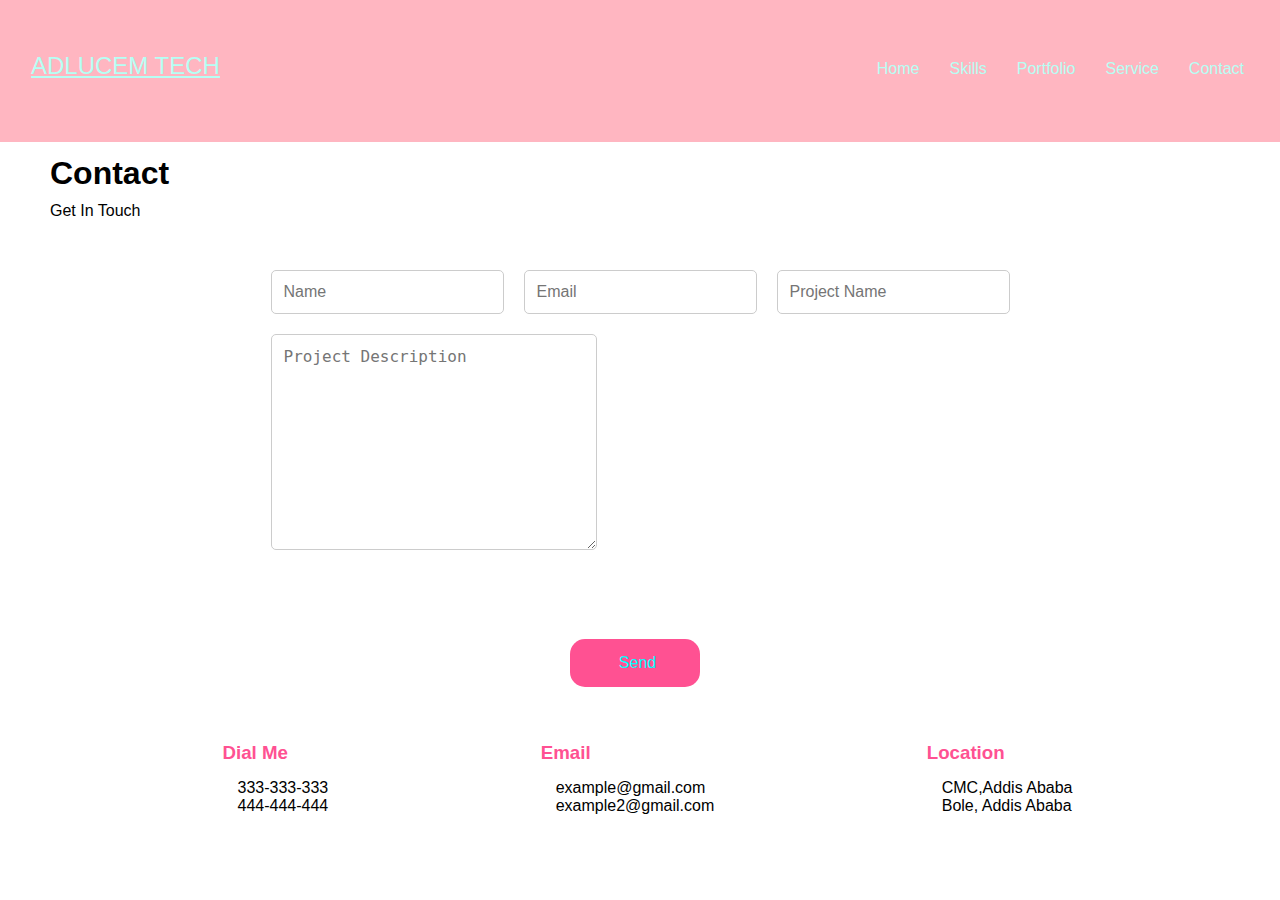
==== commit 303c5053: "added javascript to website" ====
--- a/src/contact.html
+++ b/src/contact.html
@@ -9,95 +9,92 @@
     <link rel="stylesheet" href="css/styles.css">
 </head>
 <body>
-    <header class="wrapper-5">       
-        <div class="menu-icon-5">
-            <i class='bx bx-menu'></i> 
-        </div>
-        <div>
-            <a href="#" id="link-top-5">ADLUCEM TECH</a>
-        </div>
-    <!-- <nav>
-
-        <div>
-            <div>
-                <i class='bx bx-x'></i>
-            </div>
-
-            <ul>
-                <li>
-                    <a href="#">Home</a>
-                </li>
-                <li>
-                    <a href="#">Service</a>
-                </li>
-                <li>
-                    <a href="#">Portfolio</a>
-                </li>
-                <li>
-                    <a href="#">Service</a>
-                </li>
-                <li>
-                    <a href="#">Contact</a>
-                </li>
-            </ul>
-        </div>
-    </nav> -->
-</header>
-    <main class="contactmain">
-        <h1>Contact</h1>
-        <span> Get In Touch</span>
-
-        <div class="input-form">
-            <form action="#">
-        
-                <input type="text" placeholder="Name" class="name">
-                <input type="text" placeholder="Email" class="email">
-                <input type="text" placeholder="Project Name">
-                <textarea name="decription" id="textbox" cols="20" rows="10" placeholder="Project Description"></textarea>
-            </form>
-            <a href="#">Send</a>
-            <!-- <input type="submit" value="Send" class="button"> -->
-
-
-            <div>
-                <div>
-                    <h3>Dial Me</h3>
-                    <span class="num">333-333-333</span>
-                    <span class="num">444-444-444</span>
-                </div>
-
-                <div>
-                    <h3>Email</h3>
-                    <span class="num">example@gmail.com</span>
-                    <span class="num">example2@gmail.com</span>
-                </div>
-
-                <div>
-                    <h3>Location</h3>
-                    <span class="num">CMC,Addis Ababa</span>
-                    <span class="num">Bole, Addis Ababa</span>
-                </div>                
+    <header class="Header">
+        <div class="Header__content">
+            <a href="index.html" class="Header__logo">ADLUCEM TECH</a> 
+    
+            <nav class="Header__nav">
+                <ul class="Header__list">
+                  <li class="Header__item">
+                    <a class="Header__link" href="index.html">Home</a>
+                  </li>
+                  <li class="nav__item">
+                    <a class="Header__link" href="skills.html">Skills</a>
+                  </li>
+                  <li class="nav__item">
+                    <a class="Header__link" href="portfolio.html">Portfolio</a>
+                  </li>
+                  <li class="nav__item">
+                    <a class="Header__link" href="service.html">Service</a>
+                  </li>
+                  <li class="nav__item">
+                    <a class="Header__link" href="contact.html">Contact</a>
+                  </li>
+                </ul>
+            </nav>
+            <div class="Header__icon">
+              <span class="Header__span"></span>
+              <span class="Header__span"></span>
+              <span class="Header__span"></span>
             </div>
         </div>
-    </main>
-    <footer class="footer-5">
-        <div>
-            <a href="#">
-                <i class="uil uil-facebook-f"></i>
-            </a>
-            <a href="#">
-                <i class="uil uil-instagram"></i>
-            </a>
-            <a href="#">
-                <i class="uil uil-github"></i>
-            </a>
-            <a href="#">
-                <i class="uil uil-telegram"></i>
-            </a>
-            <a href="#">
-                <i class="uil uil-youtube"></i>
-            </a>
+      </header>
+<main class="Contmain">
+    <h1 class="Contmain__head">Contact</h1>
+    <span class="Contmain__span">Get In Touch</span>
+
+<div class="Contmain__input">
+    <form class="Contmain__form" action="#">
+         <div class="Contmain__space">
+            <input class="Contmain__fill" type="text" placeholder="Name" class="name">
+            <input class="Contmain__fill" type="text" placeholder="Email" class="email">
+            <input class="Contmain__fill" type="text" placeholder="Project Name">
         </div>
-    </footer>
+            <textarea class="Contmain__text" name="decription" id="textbox" cols="20" rows="10" placeholder="Project Description"></textarea>
+    </form>
+        <a class="Contact__anchor" href="#">Send</a>
+        
+        
+        <!-- <input type="submit" value="Send" class="button"> -->
+    </div>
+    <div class="Contmain__address">
+       <div class="Contact__phone">     
+        <h3 class="Contmain__addresshead">Dial Me</h3>
+        <p class="Contmain__para">333-333-333</p>
+        <p class="Contmain__para">444-444-444</p>
+       </div>
+    
+      <div class="Contmain__email">
+        <h3 class="Contmain__addresshead">Email</h3>
+        <p class="Contmain__para">example@gmail.com</p>
+        <p class="Contmain__para">example2@gmail.com</p>
+      </div>
+
+      <div class="Contmain__location">
+        <h3 class="Contmain__addresshead">Location</h3>
+        <p class="Contmain__para">CMC,Addis Ababa</p>
+        <p class="Contmain__para">Bole, Addis Ababa</p> 
+      </div> 
+    </div>              
+</div>
+</main>
+<footer class="footer6">
+        <a class="footer6__anchor" href="https://www.facebook.com">
+            <i class="uil uil-facebook-f"></i>
+        </a>
+        <a class="footer6__anchor" href="https://www.instagram.com">
+            <i class="uil uil-instagram"></i>
+        </a>
+        <a class="footer6__anchor" href="https://github.com">
+            <i class="uil uil-github"></i>
+        </a>
+        <a class="footer6__anchor" href="https://telegram.org">
+            <i class="uil uil-telegram"></i>
+        </a>
+        <a class="footer6__anchor" href="https://www.youtube.com">
+            <i class="uil uil-youtube"></i>
+        </a>
+</footer>
+<script src="Javascript/javafile.js"></script>
 </body>
 </html>--- a/src/css/styles.css
+++ b/src/css/styles.css
@@ -1,650 +1,996 @@
-*{
+* {
     margin: 0;
     padding: 0;
-    box-sizing: border-box;
-  }
+  }
+  body{
+    font-family: Arial, Helvetica, sans-serif;
+}
   .uil{
-    color: #51fff3ec;
+      color: #51fff3ec;
+    }
+    /* This css of home page or index.html */
+    .Header{
+      background-color: #FFB6C1;
+    
+    }
+    .Header__list{
+      list-style:none ;
+    }
+    .Header__link{
+      color: #B6FFF4;
+      text-decoration: none;
+      font-size: 1rem;
+    }
+    .Header__link {
+      display: block;
+      padding: 5px;
+      text-decoration: none;
+      color: #B6FFF4;
+      margin-bottom: 5px;
+    }
+    .Header__link:hover{
+      text-decoration: underline;
+      color: #B6FFF4;
+    }
+    .Header__link:active{
+      text-decoration: underline;
+      color: #B6FFF4;
+    }
+    .Header__content{
+      display: flex;
+      align-items: center;
+      justify-content: space-between;
+      padding: 20px 30px;
+      min-height: 100px;
+      border: #FFB6C1 solid 0.5px;
+      box-shadow: 500px;
+    
+    }
+    .Header__logo{
+      color: #B6FFF4;
+      margin-bottom: 10px;
+      text-decoration: underline;
+      font-size: 1.5rem;
+    }
+    .Header__nav{
+      transition:all 0.3s ease-in-out ;
+    }
+    .Header__list{
+      display: flex;
+      gap: 20px;
+    
+    }
+    .Header__icon{
+      display: none;
+      cursor: pointer;
+    }
+    .Header__span{
+      display: block;
+      height: 3px;
+      width: 27px;
+      background-color: #B6FFF4;;
+      margin: 5px;
+      transition: all 0.3s ease-in-out;
+    }
+    .nav--open{
+      transform: translate(0) !important; 
+    }
+    .Header__icon--open .Header__span:nth-child(1){
+      transform:translateY(8px) rotate(45deg) ;
+    
+    }
+    .Header__icon--open .Header__span:nth-child(2){
+      opacity: 0;
+    }
+    .Header__icon--open .Header__span:nth-child(3){
+      transform:translateY(-8px) rotate(-45deg) ;
+    }
+  
+  
+  .Main{
+      display: flex;
+      height: calc(100vh -100px);
+      justify-content: center;
+      align-content: center;
+      margin: 100px;
+      padding: 50px;
+  }
+  .Main__image{
+      width: 300px;
+      max-width: 670px;
+      height: auto;
+      padding-left: 30px;
+  }
+  .Main__para{
+      width: 40%;
+      padding-right:100px;
+  }
+  .Main__title{
+      font-size: 45px;
+      color: #13384F;
+      text-transform: uppercase;
+  }
+  .Main__title2{
+      font-size: 25px;
+      color:#ff5192 ;
+      font-weight: 400;
+      letter-spacing: 8px;
+  }
+  .Main__para2{
+      font-size: 14px;
+      font-weight: 400;
+      color:#333;
+      line-height: 32px;
+      margin: 30px 0;
+  }
+  .Main__button{
+      padding: 15px 30px;
+      background-color: #ff5192;
+      color: #B6FFF4;
+      outline: none;
+      border: none;
+      font-weight: 700;
+      border-radius: 50px;
+  
+  }
+  .Main__button:hover {
+      background-color: #FFB6C1;
+      color: #fff;
+  }
+  .Main__icons{
+      display: flex;
+      justify-content: space-between;
+      align-content: center;
+      font-size: 2rem;
+      padding: 15px;
+      margin: 10px;
+  }
+  
+  .Main__link i:visited {
+      color: #B6FFF4;
+  }
+  .Main__icons i:hover {
+    color: #ff5192;
+  }
+  
+  .Main__link i:active {
+      color: #0aefcc;
+  }
+  .Footer{
+      line-height: 40px;
+      background-color: #ff5192;
+      display: flex;
+      justify-content: space-around;
+      align-items: center;
+      font-size:2rem;
+  }
+  .Footer__link i:hover{
+    color: #00aeff;
+  }
+  .Footer__link i:visited{
+    color: #B6FFF4;
+  }
+  .Footer__link i:active{
+    color: #0aefcc;
+  }
+  
+  @media (max-width: 915px){
+    .Header__nav{
+      position: fixed;
+      top: 80px;
+      left: 0;
+      background-color: #FFB6C1;
+      width: 100%;
+      padding: 10px 0 25px;
+      padding-left: 60px;
+      transform: translateY(-150%);
+  
+  }
+  .Header__list{
+      flex-direction: column;
+      align-items: start;
+      row-gap: 20px;
+  }
+  .Header__icon{
+      display: block;
+      order: 1;
+  }
+  .Header__logo{
+    text-align: right;
+    order: 2;
+  }
+        .Main {
+          margin: 50px;
+          padding: 30px;
+          flex-direction: column;
+        }
+      
+        .Main__para {
+          width: 80%;
+          padding-right: 0;
+          order: 1; 
+        }
+        .Main__image {
+          order: -1; 
+          min-width: 80px;
+          max-width: 200px;
+          margin-left: 30%;
+          margin-right: 30px;
+          display: flex;
+          align-items: center;
+        }
+        .Main__icons {
+            order: -1;
+            display: flex;
+            justify-content: space-evenly;
+            flex-direction: row; 
+            align-items: center; 
+            padding-left: 0; 
+            margin-top: 20px; 
+        }
+  }
+  
+  @media (max-width: 710px) {
+  
+    .Header__nav{
+      position: fixed;
+      top: 80px;
+      left: 0;
+      background-color: #FFB6C1;
+      width: 100%;
+      padding: 10px 0 25px;
+      padding-left: 60px;
+      transform: translateY(-150%);
+  
+  }
+  .Header__list{
+      flex-direction: column;
+      align-items: start;
+      row-gap: 20px;
+  }
+  .Header__icon{
+      display: block;
+      order: 1;
+  }
+  .Header__logo{
+    text-align: right;
+    order: 2;
+  }
+  .Main {
+    margin: 20px;
+    margin-right: 200px;
+    padding: 30px;
+    flex-direction: column;
+  }
+
+  .Main__para {
+    width: 80%;
+    padding-right: 0;
+    order: 1; 
+  }
+
+  .Main__image{
+    order: -1; 
+    min-width: 60px;
+    max-width: 200px;
+    display: flex;
+    justify-content: center;
+  }
+  .Main__icons {
+      order: -1;
+      display: flex;
+      flex-direction: column; 
+      align-items: flex-start; 
+      padding-left: 0;
+      margin-top: 20px;
+  }
+  .Main__para2{
+    text-align: justify;
+    width: 100%;
+    margin-right: 0px;
+    padding: 20px;
+    display: flex;
+    align-items: center;
+    flex-direction: row;
+    
+  }
+          
+          
+        }
+    /* css of home page ends here */    
+    /* css of home page ends here */
+    /* css of home page ends here */
+
+
+    /* CSS OF SKILLS STARTS HERE */
+    /* CSS OF SKILLS STARTS HERE */
+    /* CSS OF SKILLS STARTS HERE */
+  
+  .top{
+      display: flex;
+      flex-direction: row;
+      flex-flow: row;
+      justify-content: space-between;
+      align-items: center;
+      height: 50px;
+      padding: 10px;
+      margin: 10px;    
+  }
+  .top__title{
+      margin-left: 15px;
+      padding-left: 15px;
+      margin-top: 50px;
+      margin-bottom: 20px;
+      font-size: large;
+  }
+  
+  .top__link {
+    margin-right: 25px;
+    padding: 10px 15px;
+    border: 2px solid #FFB6C1;
+    border-radius: 5px;
+    background-color: #FFB6C1;
+    color: #FFFFFF;
+    font-size: 20px;
     text-decoration: none;
-  }
-
-  /* CSS FOR INDEX FILE STARTS HERE */
-  .wrapper {
+    transition: background-color 0.3s ease;
+  }
+  
+  .top__link:hover {
+    background-color: #FFFFFF;
+    color: #FFB6C1;
+  }
+  .top__anchor{
+    color:aquamarine;;
+  } 
+  .describe{
+      display: flex;
+      justify-content: space-between;
+      flex-wrap: wrap;
+      align-content: center;
+      height: calc(100vh -200px);
+      flex-direction: row;
+      flex-flow: row;
+  }
+  .describe__content{
+      background-color: aquamarine;
+      margin-top: 45px;
+      margin-left: 60px;
+      margin-right: 90px;
+      margin-bottom: 30px;
+      flex: 2;
+      border-radius: 15px;
+  }
+  .describe__video{
+      margin-top: 16em;
+      margin-right: 70px;
+      margin-left: 10px;
+      position: sticky;
+      top: 20px;
+      flex: 1;
+      z-index:1;
+  }
+  .describe__videofile{
+      margin-top: 40px;
+      width: 560px;
+      height: 315px;
+  }
+  .describe__art {
+      background-color: #fff;
+      padding: 20px;
+      border-radius: 10px;
+      box-shadow: 0 4px 8px rgba(0, 0, 0, 0.1), 0 6px 20px rgba(0, 0, 0, 0.12); 
+      transition: transform 0.15s ease-out;
+      margin-bottom: 20px; 
+      margin-top: 20px;
+    }
+    .describe__art:hover {
+      transform: translateY(-5px);
+    }
+    .describe__title{
+      color: #333;
+      font-size: 24px;
+      margin-bottom: 20px;
+      padding-bottom: 20px;
+    }
+    .describe__para{
+      margin-top: 20px;
+    }
+    
+    .describe__list {
+      padding: 0;
+      margin: 0;
+      list-style: none; 
+      margin-top: 15px;
+    }
+    
+    .describe__items {
+      list-style: none;
+      position: relative;
+      margin-bottom: 10px;
+      font-size: 16px;
+      line-height: 1.6;
+      color: #555;
+    }
+    .describe__items::before {
+      font-size: 20px; 
+      position: absolute;
+      left: -1.5em; 
+      top: 0.5em;
+    }
+    
+    .describe__para {
+      font-size: 16px;
+      line-height: 1.6;
+      color: #555;
+      text-align: start;
+    }
+  
+    .Footer2{
+      line-height: 40px;
+      background-color: #ff5192;
+  }
+  
+  .Footer2{
+      display: flex;
+      justify-content: space-around;
+      align-items: center;
+      font-size:2rem;
+  }
+  .Footer2__anchor {
+    text-decoration: none;
+    display: flex;
+    justify-content: space-around;
+  }
+  .Footer2__anchor i:visited{
+    color: #B6FFF4;
+  
+  }
+  .Footer2__anchor i:hover{
+    color: #00aeff;
+  
+  }
+  .Footer2__anchor i:active{
+    color: #0aefcc;
+  
+  }
+  @media only screen and (max-width: 768px) {
+    .Header__nav{
+      position: fixed;
+      top: 80px;
+      left: 0;
+      background-color: #FFB6C1;
+      width: 100%;
+      padding: 10px 0 25px;
+      padding-left: 60px;
+      transform: translateY(-150%);
+  
+  }
+  .Header__list{
+      flex-direction: column;
+      align-items: start;
+      row-gap: 20px;
+  }
+  .Header__icon{
+      display: block;
+      order: 1;
+  }
+  .Header__logo{
+    text-align: right;
+    order: 2;
+  }
+    .describe {
+      flex-direction: column;
+      align-items: center;
+    }
+    
+    .describe__content{
+      margin: 30px;
+      flex: 1;
+    }
+    .describe__video{
+      margin: 30px;
+      flex: 1;
+    }
+    
+    .describe__videofile {
+      width: 100%;
+    }
+  }
+  @media (max-width: 1024px) {
+    .Header__nav{
+      position: fixed;
+      top: 80px;
+      left: 0;
+      background-color: #FFB6C1;
+      width: 100%;
+      padding: 10px 0 25px;
+      padding-left: 60px;
+      transform: translateY(-150%);
+  
+  }
+  .Header__list{
+      flex-direction: column;
+      align-items: start;
+      row-gap: 20px;
+  }
+  .Header__icon{
+      display: block;
+      order: 1;
+  }
+  .Header__logo{
+    text-align: right;
+    order: 2;
+  }
+    .describe {
+      flex-direction: column;
+      align-items: center;
+    }
+    .describe__art {
+      flex-basis: 100%;
+      margin-right: 0;
+    }
+    
+    .describe__content{
+      margin: 30px;
+      flex: 1;
+    }
+    .describe__video{
+      margin: 30px;
+      flex: 1;
+  
+    }
+    
+    .describe__videofile{
+      width: 100%;
+    }
+  }
+  
+/* skills css ends here  */
+/* skills css ends here  */
+/* skills css ends here  */
+
+
+/* CSS of Portfolio stats here*/
+/* CSS of Portfolio stats here*/
+/* CSS of Portfolio stats here*/
+  .Pagetitle__head{
+    margin-left: 50px;
+    margin-top: 20px;
+  }
+  .Pagetitle__para1{
+    margin-left: 50px;
+    margin-bottom: 30px;
+  }
+  .Pagetitle__para2{
+      margin-bottom: 10px;
+      margin-left: 100px;
+      margin-right: 100px;
+  }
+  
+  
+  .Envelope{
+      margin:10px auto ;
+      padding: 0 10%;
+      padding-bottom: 10px;
+  }
+  .Envelope__container{
+      display: grid;
+      gap: 50px;
+      grid-template-columns: repeat(auto-fit, minmax(290px, 1fr));
+      margin-left: 40px;
+  } 
+  .Envelope__card{
+     min-height: 290px;
+      width: 320px;
+      padding: 30px;
+      border-radius: 5px;
+      display: flex;
+      justify-content: center;
+      align-items: center;
+      flex-direction: column;
+      background:rgba(255, 156, 193, 0.4);
+      margin:30px 8px ;
+      box-shadow: 0px 15px 30px rgba(0, 0, 0, 0.2) ;
+   }
+  .Envelope__img{
+      border-radius: 8px;
+      transition: transform 0.3s ease;
+      margin-bottom: 30px;    
+  }
+  .Envelope__button{
+      padding: 10px 20px;
+      background-color: #ff5192;
+      color: #B6FFF4;
+      text-decoration: none;
+      font-weight: 700;
+      border-radius: 50px;
+      margin-top: 70px;
+      margin-left: 200px;
+      transition: transform 0.3s ease;
+  }
+  .Envelope__button__second{
+      display: flex;
+      /* margin-left: 800px; */
+      margin-top: 10px;
+      padding: 15px 40px;
+      background-color: #ff5192;
+      color: #B6FFF4;
+      outline: none;
+      border: none;
+      font-weight: 700;
+      border-radius: 50px;
+      transition: transform 0.3s ease;    
+  }
+  .Envelope__img:hover,
+  .Envelope__button:hover{
+      transform: scale(1.05);
+  }
+  .Envelope__card:hover{
+      background:linear-gradient(45deg,
+                                 rgba(255, 28, 8,0.5) 0%,
+                                 rgba(255, 0, 82,0.5) 100%);
+  
+      background-size: cover;
+  }
+  .footer4{
+    line-height: 40px;
+    background-color: #ff5192;
+  }
+  .footer4__anchor{
+    margin: 10px;
+  }
+  .footer4__anchor i:visited{
+       color: #B6FFF4;
+  }
+  .footer4__anchor i:hover{
+       color: #00aeff;
+  }
+  .footer4__anchor i:active{
+    color: #0aefcc;
+  }
+  .footer4 i{
+      font-size: 2rem;
+  }
+  .footer4 {
     display: grid;
-    grid-template-columns: 1fr 2fr;
-    min-width: 500px;
-    align-items: center;
-    padding: 10px;
-    background-color: #FFB6C1;
-    height: 80px;
-  }
-  
-  .menu-icon i {
-    font-size: 3rem;
-    color: #B6FFF4;
-    margin-top: 5px;
-  }
-  
-  #link-top {
-    text-decoration: underline;
-    color: #B6FFF4;
-    font-weight: bold;
-    font-size: 24px;
-    grid-column: 1 / -1;
-  }
-
-.homemain {
-    display: grid;
-    grid-template-columns: repeat(auto-fit, minmax(150px, 2fr)); 
-    /* grid-auto-flow: dense;  */
-  }
-
-  .myimage {
-    grid-column: 1 / 2; 
-    grid-row: 1 / 2;
-    margin-top: 20px; 
-    height: auto;
-    width: 200px;
-    padding-left: 5px;
-    padding-right: 5px;
-    margin-left: 60px;
-    margin-right: 50px;
-    justify-items: center;
-  }
-  .picture{
-    grid-column: 1 / 2; 
-    grid-row: 1 / 2; 
-    margin-top: 0; 
-    margin-left: auto;
-    margin-right: auto;
-    max-width: 100%;
-
-  }
-
-  .para {
-    grid-column: 1 / -1;
-    grid-row: 2 / 3; 
-    margin-left: 0;
-    justify-content: center;
-    border: 1px solid #fff;
-    margin: 30px;
-    padding: 30px;
-
-  }
-
-  .icons {
-    align-items: center; 
-    margin-top: 20px; 
-    margin-left: 60px;
-    margin-right: 20px;
-    grid-column: 1 / -1;
-    display: grid;
-    grid-template-columns: repeat(3, 1fr); 
-    gap: 10px;
-    font-size: 2rem;
-  }
-  .btn {
-    width: 200px;
-    padding: 15px 20px;
-    margin-right: 150px;
-    margin-top: 30px;
-    background-color: #ff5192;
-    color: #B6FFF4;
-    outline: none;
-    border: none;
-    font-weight: 700;
-    border-radius: 50px;
-  }
-
-  footer {
-    display: grid;
-    grid-template-columns: repeat(auto-fit, minmax(150px, 2fr));
+    grid-template-columns: repeat(5, 1fr); 
+    place-content: center;
+    justify-content: space-between;
     align-items: center;
     background-color: #ff5192;
-    padding: 15px;
-    min-width: 500px;
-    min-height: 40px;
-
-  }
-   
-  footer i {
-    color: #B6FFF4;
-    font-size: 2rem;
-  }
-  
-  footer a {
-    margin: 5px;
-    padding: 1px;
-    margin-left: 12px;
-    text-decoration: none;
-  }
-
-
-  /* The css code for homepage ends here */  
-  /* The css code for homepage ends here */
-
-  /* CSSS CODE FOR SKILLS START HERE */
-
-  .wrapper-2{
-    display: grid;
-    grid-template-columns: 1fr auto;
-    align-items: center;
-    padding: 10px;
-    background-color: #FFB6C1;
-    height: 80px;
-    min-width: 500px;
-  }
-  
-  .menu-icon-2 i {
-    font-size: 3rem;
-    color: #B6FFF4;
-    margin-top: 5px;
-  }
-  
-  #link-top-2 {
-    text-decoration: underline;
-    color: #B6FFF4;
-    font-weight: bold;
-    font-size: 24px;
-    margin-right: 100px;
-  }
-
-.top {
-  display: grid;
-  grid-template-columns: 1fr auto;
+    color: #fff;
+    height: 40px; 
+  }
+  @media(max-width: 800px){
+    .Header__nav{
+      position: fixed;
+      top: 80px;
+      left: 0;
+      background-color: #FFB6C1;
+      width: 100%;
+      padding: 10px 0 25px;
+      padding-left: 60px;
+      transform: translateY(-150%);
+  
+  }
+  .Header__list{
+      flex-direction: column;
+      align-items: start;
+      row-gap: 20px;
+  }
+  .Header__icon{
+      display: block;
+      order: 1;
+  }
+  .Header__logo{
+    text-align: right;
+    order: 2;
+  }
+        .Envelope__card {
+          margin: 10px 0; 
+          display: flex;
+          max-width: 240px;
+          min-width: 200px;
+        }
+        .Envelope__img{
+          max-width: 280px;
+        } 
+        .Envelope__button{
+          margin-left: 100px;
+        } 
+        .Envelope__container{
+          display: grid;
+          gap: 50px;
+          grid-template-columns: repeat(auto-fit, minmax(250px, 2fr));
+          margin-left: 5px;
+      }     
+  
+  }
+  @media (max-width:475px){
+      .Envelope__container {
+          grid-template-columns: 1fr; 
+          gap: 20px; 
+          margin: 10px; 
+        }
+      .Envelope__card { 
+          margin: 10px 0; 
+          display: flex;
+          max-width: 240px;
+          min-width: 200px;
+        }
+        .Envelope__img{
+          max-width: 280px;
+        } 
+        .Envelope__button{
+          margin-left: 100px;
+        }     
+  }
+  
+  @media (max-width:325px){
+    .Envelope__container {
+      grid-template-columns: 1fr; 
+      gap: 20px; 
+      margin: 10px; 
+    }
+    .Envelope__card { 
+      margin: 10px 0; 
+      display: flex;
+      max-width: 180px;
+      min-width: 180px;
+    }
+    .Envelope__img{
+      max-width: 220px;
+    } 
+    .Envelope__button{
+      margin-left: 50px;
+    }
+    .footer4 i{
+      font-size: 1.5rem;
+  }
+  }
+  
+  /* CSS of Portfolio ends here */
+  /* CSS of Portfolio ends here */
+  /* CSS of Portfolio ends here */
+
+
+  /* Css of Service Stars here */
+  /* Css of Service Stars here */
+  /* Css of Service Stars here */ 
+  .title{
+      margin-bottom: 50px;
+      display: flex;
+      flex-direction: column;
+      align-items: flex-start;
+      justify-content: flex-start;
+      margin: 20px 50px;
+      text-align: left;
+  
+  }
+  .title__head{
+    color: black;
+    text-align: start;
+    padding-bottom: 12px;
+  }
+  .all{
+    margin:10px auto ;
+    padding: 0 10%;
+    padding-bottom: 10px;
+  }
+  .all__container{
+      display: grid;
+      gap: 50px;
+      grid-template-columns: repeat(auto-fit, minmax(270px, 2fr));
+      margin-left: 40px;
+  
+  } 
+  .all__card{
+      height:290px;
+      text-align: center;
+      border-radius: 5px;
+      background: #fff;
+      box-shadow: 0px 5px 10px rgba(0, 0, 0, 0.2);
+      width: 300px;
+      padding: 30px 20px;
+      background:#fff ;
+      margin: 8px 4px;
+      box-shadow: 0px 15px 30px rgba(0, 0, 0, 0.2) ;
+      box-sizing: border-box;
+  
+  }
+  .all__card i{
+      margin: 20px;
+      color: rgb(255, 81, 146);
+      font-size: xx-large;
+      text-align: start; 
+  }
+  .all__head{
+      margin-bottom: 12px;
+      font-weight: 400;
+      text-align: center;
+  }
+  .all__para{
+      color: #6c757d;
+      text-align: center;
+  }
+  .all__card:hover i,
+  .all__para:hover{
+      color: #fff;
+  }
+  .all__card:hover{
+      background:linear-gradient(45deg,
+                                 rgba(255, 28, 8,0.5) 0%,
+                                 rgba(255, 0, 82,0.5) 100%);
+  
+      background-size: cover;
+  }
+  
+  
+   .footer3 {
+      line-height: 50px;
+      background-color: #ff5192;
+    }
+    .footer3__anchor{
+      text-decoration: none;
+      align-items: center;
+      font-size: 2rem;
+    }
+    .footer3 {
+      display: grid;
+      grid-template-columns: repeat(5, 1fr);
+      justify-content: center;
+      align-items: center;
+      background-color: #ff5192;
+      color: #fff;
+      height: 60px;
+    }
+    .footer3__anchor i:visited{
+      color: #B6FFF4;
+    }
+    .footer3__anchor i:hover{
+      color:  #00aeff;
+    }
+    .footer3__anchor i:active{
+      color: #0aefcc;;;
+    } 
+  
+  
+    @media(max-width: 770px) {
+      .uil {
+        margin-left: 20px;
+      }
+      .Header__nav{
+        position: fixed;
+        top: 80px;
+        left: 0;
+        background-color: #FFB6C1;
+        width: 100%;
+        padding: 10px 0 25px;
+        padding-left: 60px;
+        transform: translateY(-150%);
+    
+    }
+    .Header__list{
+        flex-direction: column;
+        align-items: start;
+        row-gap: 20px;
+    }
+    .Header__icon{
+        display: block;
+        order: 1;
+    }
+    .Header__logo{
+      text-align: right;
+      order: 2;
+    }
+      .all__container {
+        display: grid;
+        gap: 30px;
+        grid-template-columns: repeat(auto-fit, minmax(230px, 2fr));
+        margin-left: 5px;
+        margin-right: 5px;
+      }
+    
+      .all__card{
+        width: 280px;
+        padding: 30px 20px;
+        background: #fff;
+        box-shadow: 0px 15px 30px rgba(0, 0, 0, 0.2);
+        grid-template-columns: repeat(auto-fit, minmax(230px, 1fr));
+      }
+    
+      .all__card i {
+        margin: 20px;
+        color: rgb(255, 81, 146);
+        font-size: xx-large;
+        text-align: start;
+      }
+    
+      .all__head {
+        margin-bottom: 12px;
+        font-weight: 400;
+        text-align: center;
+      }
+    
+    }
+    @media(max-width: 588px) {
+      .uil {
+          margin-left: 20px;
+      }
+      .Header__nav{
+        position: fixed;
+        top: 80px;
+        left: 0;
+        background-color: #FFB6C1;
+        width: 100%;
+        padding: 10px 0 25px;
+        padding-left: 60px;
+        transform: translateY(-150%);
+    
+    }
+    .Header__list{
+        flex-direction: column;
+        align-items: start;
+        row-gap: 20px;
+    }
+    .Header__icon{
+        display: block;
+        order: 1;
+    }
+    .Header__logo{
+      text-align: right;
+      order: 2;
+    }
+  
+      .all__container {
+          grid-template-columns: repeat(auto-fit, minmax(200px, 1fr));
+          gap: 30px;
+      }
+  
+      .all__card {
+          width: 220px;
+          padding-right: 20px;
+          margin-right:20px ;
+      }
+  }
+
+/* The css of service ends here */
+/* The css of service ends here */
+/* The css of service ends here */
+
+
+/* CSS OF CONTACT STARTS HERE */
+/* CSS OF CONTACT STARTS HERE */
+/* CSS OF CONTACT STARTS HERE */
+.Contmain{
+  display: flex;
+  flex-direction: column;
+   padding: 0 10px;
+  
+}    
+.Contmain__head {
+  color: black; 
+  margin-bottom: 10px; 
+  margin-top: 13px;
+  margin-left: 40px;
+  display: flex;
+  
+}
+.Contmain__span {
+  margin-left: 40px;
+}
+.Contmain__input {
+  display: flex;
+  flex-direction: column;
   align-items: center;
-  text-align: center;
-  margin: 20px 10px;
-}
-
-.top-title h1 {
-  margin-right: 180px;
-}
-
-.top-title p {
-  margin-right: 50px;
-}
-
-.edu-link {
-  margin-right: 25px;
-  padding: 10px 15px;
-  border: 2px solid #FFB6C1;
-  border-radius: 5px;
-  background-color: #FFB6C1;
-  color: #FFFFFF;
-  font-size: 20px;
-  text-decoration: none;
-  transition: background-color 0.3s ease;
-}
-
-.edu-link:hover {
-  background-color: #FFFFFF;
-  color: #FFB6C1;
-}
-
-.edu-link a {
-  color: aquamarine;
-}
-
-.describe {
-  background-color: aquamarine;
-  display: grid;
-  align-items: center;
-  justify-content: center;
-  margin: 20px 10px;
-  padding: 10px;
-  text-align: left;
-  border-radius: 15px;
-}
-
-article {
-  text-align: left;
-  background-color: #fff;
-  padding: 20px;
-  border-radius: 10px;
-  box-shadow: 0 4px 8px rgba(0, 0, 0, 0.1), 0 6px 20px rgba(0, 0, 0, 0.12);
-  transition: transform 0.15s ease-out;
-  margin-bottom: 20px;
-  margin-top: 10px;
-}
-
-article:hover {
-  transform: translateY(-5px);
-}
-
-article h2 {
-  color: #333;
-  font-size: 24px;
-  text-align: center;
-}
-
-article ul {
-  padding-left: 0;
-  margin-left: 0;
-}
-
-article li {
-  list-style: disc;
-  padding-left: 0;
-  margin-left: 0;
-  color: #555;
-}
-
-article p {
-  font-size: 16px;
-  line-height: 1.6;
-  color: #555;
-  text-align: start;
-  margin-top: 20px;
-}
-
-.video {
-  margin-top: 2em;
-  margin-right: 20px;
-  margin-left: 20px;
-  margin-bottom: 80px;
-  display: grid;
-  grid-template-columns: 1fr;
-  justify-items: center;
-}
-
-.video h2 {
-  margin-bottom: 10px;
-  text-align: center;
-  color: #808080;
-}
-
-iframe {
-  width: 100%;
-  height: 315px;
-  border: none;
-  border-radius: 10px;
-  box-shadow: 0 4px 8px rgba(0, 0, 0, 0.1), 0 6px 20px rgba(0, 0, 0, 0.12);
-}
-
-    .footer-2 {
-    display: grid;
-    grid-template-columns: repeat(auto-fit, minmax(150px, 1fr));
-    align-items: center;
-    background-color: #ff5192;
-    padding: 15px;
-  }
- 
-  .footer-2 p {
-    margin-right: 30px;
-  }
-  
-  .footer-2 i {
-    color: #B6FFF4;
-    font-size: 2rem;
-  }
-  
-  .footer-2 a {
-    margin: 5px 0;
-    padding: 5px;
-    text-decoration: none;
-  }
-
-  /* The css for skills ends here */
-  /* The css for skills ends here */
-
-
-
-  /* CSS FOR PORTFOLIO STARTS HERE */
-
-  .wrapper-3 {
-    display: grid;
-    grid-template-columns: 1fr auto;
-    align-items: center;
-    padding: 10px;
-    background-color: #FFB6C1;
-    height: 80px;
-    min-width: 480px;
-  }
-  
-  .menu-icon-3 i {
-    font-size: 3rem;
-    color: #B6FFF4;
-    margin-top: 5px;
-  }
-  
-  #link-top-3 {
-    text-decoration: underline;
-    color: #B6FFF4;
-    font-weight: bold;
-    font-size: 24px;
-    padding-right: 20px;
-    
-  }
-    
-  .title {
-    text-align: center;
-    margin: 20px;
-    margin-left:50px ;
-    margin-right: auto;
-  }
-  
-  .title h1 {
-    margin-bottom: 10px;
-  }
-  
-  .title p {
-    margin-bottom: 10px;
-  }
-  
-  #title-para {
-    margin: 0 20px;
-    padding: 15px;
-    background-color: #fff;
-    border-radius: 8px;
-    box-shadow: 0px 2px 4px rgba(0, 0, 0, 0.1);
-    line-height: 1.5;
-    text-align: center;
-  }
-  
-  .content-box {
-    display: grid;
-    grid-template-columns: repeat(auto-fit, minmax(320px, 1fr));
-    justify-content: center;
-    align-items: center;
-    padding: 15px;
-    margin-top: 30px;
-    margin-left: 50px ;
-  }
-  
-  .card {
-    min-height: 290px;
-    width: 100%;
-    max-width: 320px;
-    border-radius: 5px;
-    background: rgba(255, 156, 193, 0.4);
-    margin: 25px 20px;
-    margin-left: 30px;
-    box-shadow: 0px 15px 30px rgba(0, 0, 0, 0.2);
-    display: grid;
-    grid-template-rows: auto 1fr auto;
-    justify-items: center;
-    align-items: center;
-    padding: 30px;
-  }
-  
-  .card > * {
-    grid-row: 2;
-  }
-  
-  .portfoli_img {
-    border-radius: 8px;
-    transition: transform 0.3s ease;
-    width: 100%;
-    grid-row: 1;
-  }
-  
-  .btn-2 {
-    padding: 10px 20px;
-    background-color: #ff5192;
-    color: #b6fff4;
-    text-decoration: none;
-    font-weight: 700;
-    border-radius: 50px;
-    margin-top: 40px;
-    transition: transform 0.3s ease;
-    grid-row: 3;
-    margin-left: 150px;
-  }
-  
-  .portfoli_img {
-    border-radius: 8px;
-    transition: transform 0.3s ease;
-    width: 100%;
-  }
-
-  
-  .btn-3 {
-    padding: 15px 30px;
-    background-color: #ff5192;
-    color: #b6fff4;
-    outline: none;
-    border: none;
-    font-weight: 700;
-    border-radius: 50px;
-    margin-left: 200px;
-    margin-bottom: 80px;
-    margin-top: 30px;
-    transition: transform 0.3s ease;
-  } 
-  
-  .card:hover .portfoli_img,
-  .card:hover .btn {
-    transform: scale(1.05);
-  }
-  
-  .card:hover {
-    background: linear-gradient(
-      45deg,
-      rgba(255, 28, 8, 0.5) 0%,
-      rgba(255, 0, 82, 0.5) 100%
-    );
-    background-size: cover;
-  }
-  
-  .footer-3 {
-    display: grid;
-    grid-template-columns: repeat(auto-fit, minmax(150px, 1fr));
-    justify-content: center;
-    align-items: center;
-    background-color: #ff5192;
-    padding: 1px;
-    min-width: 480px;
-  }
-
-  .footer-3 i {
-    color: #B6FFF4;
-    font-size: 2rem;
-  }
-  
-  .footer-3 a {
-    margin: 5px;
-    margin-left: 20px;
-    padding: 1px;
-    text-decoration: none ;
-  }
-
-  /* The css of portfolio ends here */
-  /* The css of portfolio ends here */
-
-
-  /* CSS OF SERVICE STARTS HERE */
-
-  .wrapper-4 {
-    display: grid;
-    grid-template-columns: 1fr auto; 
-    align-items: center;
-    padding: 10px;
-    background-color: #FFB6C1;
-    height: 80px;
-    min-width: 480px;
-  }
-  
-  .menu-icon-4 {
-    font-size: 3rem;
-    color: #B6FFF4;
-    margin-top: 5px;
-  }
-  
-  #link-top-4 {
-    text-decoration: underline;
-    color: #B6FFF4;
-    font-weight: bold;
-    font-size: 24px;
-  }
-  
-  .servicemain {
-    display: grid;
-    grid-template-columns: 1fr;
-    align-items: center;
-    justify-items: center;
-    margin: 50px;
-    padding: 30px;
-  }
-  
-  .title-2 {
-    text-align: center;
-    margin-bottom: 20px;
-    margin-top: 30px;
-  }
-  
-  .title-2 p {
-    font-size: 14px;
-    font-weight: 400;
-    color: #333;
-    line-height: 32px;
-    
-  }
-  
-  .all {
-    display: grid;
-    grid-template-columns: repeat(auto-fit, minmax(200px, 1fr));
-    justify-content: center;
-    gap: 10px;
-  }
-  
-  .card-2 {
-    display: grid;
-    place-items: center;
-    text-align: center;
-    padding: 40px;
-    padding-right: 40px;
-    padding-left: 40px;
-    background-color: #fff;
-    border-radius: 10px;
-    box-shadow: 0 2px 4px rgba(0, 0, 0, 0.3);
-    margin-top: 20px;
-  }
-  
-  .card-2 i {
-    font-size: 3rem;
-    color: #ff5192;
-    margin-bottom: 10px;
-  }
-  
-  .card-2 h2 {
-    font-size: 20px;
-    color: #13384F;
-    margin-bottom: 10px;
-  }
-  
-  .card-2 p {
-    font-size: 14px;
-    color: #333;
-    line-height: 20px;
-  }
-  
-  .card-2:hover i,
-  .card-2:hover p {
-    color: #fff;
-  }
-  
-  .card-2:hover {
-    background: linear-gradient(45deg,
-      rgba(255, 28, 8, 0.5) 0%,
-      rgba(255, 0, 82, 0.5) 100%);
-    background-size: cover;
-  }
-  .footer-4 {
-    display: grid;
-    grid-template-columns: repeat(auto-fit, minmax(150px, 1fr));
-    align-items: center;
-    background-color: #ff5192;
-    padding: 1px;
-    min-width: 480px;
-  }
-   
-  .footer-4 i {
-    color: #B6FFF4;
-    font-size: 2rem;
-  }
-  
-  .footer-4 a {
-    margin: 5px 0;
-    padding: 10px;
-    text-decoration: none;
-  }
-
-  /* The css of service ends here */
-  /* The css of service ends here */
-
-  /* CSS OF CONTACT STARTS HERE */
-
-  .wrapper-5{
-    display: grid;
-    grid-template-columns: 1fr auto;
-    align-items: center;
-    padding: 10px;
-    background-color: #FFB6C1;
-    height: 80px;
-    min-width: 480px;
-  }
-    
-  .menu-icon-5 i{
-    font-size: 3rem;
-    color: #B6FFF4;
-    margin-top: 5px;
-  }
-  
-  #link-top-5 {
-    text-decoration: underline;
-    color: #B6FFF4;
-    font-weight: bold;
-    font-size: 24px;
-  }
-  
-
-  .contactmain {
-    display: grid;
-    place-items: center;
-    padding: 0 10px;  
-  }
-  
-  
-  .contactmain h1 {
-    color: black;
-    margin-bottom: 10px; 
-    margin-top: 20px;
-  }
-  
-  .input-form {
-    display: grid;
-    grid-template-columns: 1fr;
-    align-items: center;
-    gap: 20px;
-    margin-top: 40px;
-    margin: 10px;
-
-  }
-  
-  .input-form a {
-    width: 80px;
-    margin: 15px;
-    margin-left: 8px;
-    padding: 15px;
-    padding-left: 22px;
-    background-color: #ff5192;
-    color: aqua;
-    align-items: center;
-    border-radius: 15px;
-    text-decoration: none;
-  }
-  
-  
-  .input-form > div {
-    display: grid;
-    gap: 10px; 
-    width: 100%; 
-    text-align: start; 
-  }
-  .input-form input[type="text"],
-  .input-form textarea {
-  width: 100%;
+  gap: 20px;
+  margin: 10px;
+  margin-top: 40px;
+}
+
+.Contmain__fill,
+.Contmain__text{
   padding: 12px;
   border: 1px solid #ccc;
   border-radius: 5px;
@@ -652,180 +998,410 @@
   transition: border-color 0.3s ease;
   margin: 10px;
 }
-
-.input-form input[type="text"]:focus,
-.input-form textarea:focus {
+.Contmain__text{
+  width: 300px;
+  margin-bottom: 50px;
+}
+
+.Contmain__fill:focus,
+.Contmain__text:focus {
   outline: none;
   border-color: #ff5192;
 }
-  
-  .input-form > div > div {
-    display: grid;
-    margin-bottom: 20px;
-    align-content: flex-start;
-    gap: 5px; 
-  }
-  
-  
-  .input-form > div h3 {
-    color: #ff5192; 
-    margin-top: 10px; 
-  }
-  .footer-5 {
-    display: grid;
-    grid-template-columns: repeat(auto-fit, minmax(150px, 1fr));
+.Contmain__space{
+  display: flex;
+}
+.Contact__anchor{
+    width:95px;
+    margin: 15px;
+    margin-top: 15px;
+    margin-left: 5px;
+    padding: 15px;
+    padding-left: 20px;
+    background-color: #ff5192;
+    color: aqua;
     align-items: center;
-    background-color: #ff5192;
-    padding: 1px;
-    min-width: 480px;
-  }  
-  .footer-5 i {
-    color: #B6FFF4;
-    font-size: 2rem;
-  }
-  
-  .footer-5 a {
-    margin: 5px;
-    margin-left: 20px;
-    padding: 1px;
-    text-decoration: none;
-  }
-
-  /* The css of contact ends here */
-  /* The css of contact ends here */
-
-  /* CSS OF EDUCATION STARTS HERE */
-
-  .wrapper-6 {
-    display: grid;
-    grid-template-columns: 1fr auto;
-    align-items: center;
-    padding: 10px;
+    border-radius: 15px;
+    text-decoration:none; 
+    text-align: center;
+  }
+ .Contmain__address {
+  display: flex;
+  flex-direction: row;
+  justify-content: space-evenly;
+  align-items: center;
+  margin-bottom: 30px;
+}
+
+.Contmain__addresshead {
+  margin-top: 30px;
+  margin-left: 15px;
+  margin-bottom:15px;
+  color: #ff5192; 
+}
+.Contmain__para{
+  margin-left: 30px;
+}
+
+.footer6{
+  line-height: 40px;
+  background-color: #ff5192;
+  display: flex;
+  justify-content: space-around;
+  align-items: center;
+  font-size:2rem;
+}
+.footer6__anchor i:visited{
+  color:  #B6FFF4
+
+}
+.footer6__anchor i:hover{
+  color: #00aeff;
+}
+.footer6__anchor i:active{
+  color: #0aefcc;;
+
+}
+
+@media (max-width: 915px){
+  .Header__nav{
+    position: fixed;
+    top: 80px;
+    left: 0;
     background-color: #FFB6C1;
-    height: 80px;
-    min-width: 450px;
-  }
-  
-  .menu-icon-6 i {
-    font-size: 3rem;
-    color: #B6FFF4;
-    margin-top: 5px;
-  }
-  
-  #link-top-6 {
-    text-decoration: underline;
-    color: #B6FFF4;
-    font-weight: bold;
-    font-size: 24px;
-  }
-  
-  .top-2 {
-    text-align: center;
-    padding: 20px;
-    margin-top: 20px;
-  }
-  
-  .edumain {
-    display: grid;
-    grid-template-columns: repeat(auto-fit, minmax(300px, 1fr));
-    justify-items: center;
-    align-items: center;
-    padding: 20px;
-  }
-  
-  .cert-add {
-    text-align: center;
-    margin-bottom: 20px;
-  }
-  
-  .cert-add h2 {
-    margin-bottom: 30px;
-    color: black;
-  }
-  
-  .cert-add img {
     width: 100%;
-    max-width: 300px;
-    height: auto;
-    margin-bottom: 10px;
-    border-radius: 5px;
-    box-shadow: 0 2px 4px rgba(0, 0, 0, 0.7);
-    border: 3px solid #B6FFF4;
-    transition: transform 0.3s ease;
-  }
-  
-  .cert-add img:hover {
-    transform: scale(1.1);
-  }
-  
-  .cert-add p {
-    color: #ff5192;
-    padding: 20px;
-  }
-  
-  .ad {
-    display: grid;
-    place-items: center;
-    margin-top: 20px;
-    width: 80%;
-    padding: 10px;
-    margin-left: auto;
-    margin-right: auto;
-    border: 3px solid #ff5192;
-    border-radius: 10px;
-    box-shadow: 0 2px 4px rgba(0, 0, 0, 0.2);
-    transition: transform 0.3s ease;
-  }
-  
-  .ad img {
+    padding: 10px 0 25px;
+    padding-left: 60px;
+    transform: translateY(-150%);
+
+}
+.Header__list{
+    flex-direction: column;
+    align-items: start;
+    row-gap: 20px;
+}
+.Header__icon{
+    display: block;
+    order: 1;
+}
+.Header__logo{
+  text-align: right;
+  order: 2;
+}
+
+}
+@media (max-width: 766px) {
+  .Header__nav{
+    position: fixed;
+    top: 80px;
+    left: 0;
+    background-color: #FFB6C1;
     width: 100%;
-    max-width: 200px;
-    height: auto;
-    margin-bottom: 10px;
-    border-radius: 5px;
-    box-shadow: 0 2px 4px rgba(0, 0, 0, 0.2);
-    transition: transform 0.3s ease;
-  }
-  
-  .ad img:hover {
-    transform: scale(1.5);
-  }
-  
-  .address {
-    margin-top: 20px;
-    padding: 20px;
-    text-align: start;
-  }
-  
-  .address p {
-    margin-bottom: 10px;
-  }
-  
-  .footer-6 {
-    display: grid;
-    grid-template-columns: repeat(auto-fit, minmax(150px, 1fr));
-    align-items: center;
-    background-color: #ff5192;
-    padding: 1px;
-    height: 40px;
-  }
-
-  .footer-6 i {
-    color: #B6FFF4;
-    font-size: 2rem;
-  }
-  
-  .footer-6 a {
-    margin: 5px ;
-    margin-left: 20px;
-    padding: 1px;
-    text-decoration: none;
-  }
-
-  /* The end of education css  */
-
-
-  
-
-
-  +    padding: 10px 0 25px;
+    padding-left: 60px;
+    transform: translateY(-150%);
+
+}
+.Header__list{
+    flex-direction: column;
+    align-items: start;
+    row-gap: 20px;
+}
+.Header__icon{
+    display: block;
+    order: 1;
+}
+.Header__logo{
+  text-align: right;
+  order: 2;
+}
+  .Contmain__input {
+        display: flex;
+        flex-direction: column;
+        align-items: center;
+        gap: 20px;
+        margin-top: 40px;
+        margin: 10px;
+}
+
+.Contmain__fill,
+.Contmain__text {
+  width: 96%; 
+}
+.Contmain__space{
+  display: flex;
+  flex-direction: column;
+}
+
+.Contact__anchor{
+  margin-left: 0; 
+}
+.Contmain__address{
+  display: flex;
+  flex-direction: column;
+  align-items: start;
+  
+}
+}
+
+/* The css of contact ends here */
+/* The css of contact ends here */
+/* The css of contact ends here */
+
+
+/* CSS OF EDUCATION STARTS HERE */
+/* CSS OF EDUCATION STARTS HERE */
+/* CSS OF EDUCATION STARTS HERE */
+.Edutitle {
+  text-align: left;
+  padding: 20px;
+  margin-left: 30px;
+}
+.Edumain {
+  display: flex;
+  flex-wrap: wrap;
+  padding: 20px;
+}
+ 
+.Edumain__cert {
+  display: flex;
+  text-align: center;
+  margin-bottom: 20px;
+  justify-content: space-around;
+}
+.Edumain__cert__add{
+  margin-right: 10%;
+  margin-left:3% ;
+}
+
+.Edumain__title {
+  margin-bottom: 10px;
+  margin-bottom: 30px;
+  color: black;
+}
+
+.Edumain__img {
+  width: 100%;
+  max-width: 300px;
+  height: auto;
+  margin-bottom: 10px;
+  border-radius: 5px;
+  box-shadow: 0 2px 4px rgba(0, 0, 0, 0.7);
+  border: 3px solid   #B6FFF4;;
+  transition: transform 0.3s ease;
+}
+.Edumain__img:hover {
+  transform: scale(1.1);
+}
+
+.Edumain__para {
+  color: #ff5192;
+  padding: 20px;
+}
+
+
+.Edumain__ad{
+  display: flex;
+  flex-direction: column;
+  align-items: center;
+  margin-top: 20px;
+  width: 100%;
+  padding: 70px;
+  margin-left: auto;
+  margin-right: auto;
+  border: 3px solid #ff5192;
+  border-radius: 10px;
+  box-shadow: 0 2px 4px rgba(0, 0, 0, 0.2);
+  transition: transform 0.3s ease
+}
+
+.Edumain__pic {
+  width: 100%;
+  max-width: 200px;
+  height: auto;
+  margin-top: 40%;
+  margin-bottom: 10px;
+  margin-bottom: 10px;
+  border-radius: 5px;
+  box-shadow: 0 2px 4px rgba(0, 0, 0, 0.2);
+  transition: transform 0.3s ease;
+}
+
+.Edumain__pic:hover {
+  transform: scale(1.2);
+}
+.Edumain__para2{
+  text-align: justify;
+}
+
+.Edumain__address{
+  display: flex;
+  justify-content: flex-start;
+  flex-direction: column;
+  align-items: start;
+  margin-left:0px;
+  margin-top: 20px;
+  padding: 20px;
+}
+
+ .Edumain__address__para{
+  margin-bottom: 10px;
+  display: flex;
+  flex-direction: column;
+  align-items: start;
+} 
+
+.footer5{
+  line-height: 40px;
+  background-color: #ff5192;
+  display: flex;
+  justify-content: space-around;
+  align-items: center;
+  font-size:2rem;
+}
+
+.footer5__anchor{
+  display: flex;
+  justify-content: space-around;
+  text-decoration: none;
+}
+.footer5__anchor i:visited{
+color: #B6FFF4;
+}
+.footer5__anchor i:hover{
+color: #00aeff;
+}
+.footer5__anchor i:active{
+color: #0aefcc;;
+}
+
+@media(max-width: 770px ){
+  .Header__nav{
+    position: fixed;
+    top: 80px;
+    left: 0;
+    background-color: #FFB6C1;
+    width: 100%;
+    padding: 10px 0 25px;
+    padding-left: 60px;
+    transform: translateY(-150%);
+
+}
+.Header__list{
+    flex-direction: column;
+    align-items: start;
+    row-gap: 20px;
+}
+.Header__icon{
+    display: block;
+    order: 1;
+}
+.Header__logo{
+  text-align: right;
+  order: 2;
+}
+}
+@media(max-width:450px) {
+  .Header__nav{
+    position: fixed;
+    top: 80px;
+    left: 0;
+    background-color: #FFB6C1;
+    width: 100%;
+    padding: 10px 0 25px;
+    padding-left: 60px;
+    transform: translateY(-150%);
+
+}
+.Header__list{
+    flex-direction: column;
+    align-items: start;
+    row-gap: 20px;
+}
+.Header__icon{
+    display: block;
+    order: 1;
+}
+.Header__logo{
+  text-align: right;
+  order: 2;
+}
+  .Edumain {
+      display: flex;
+      flex-direction: column;
+      flex-wrap: wrap;
+      justify-content: center;
+      align-items: center;
+      padding: 20px;
+    }
+  .Edumain__cert {
+      /* flex: 1 1 100%; */
+      text-align: center;
+      margin-bottom: 20px;
+      display: flex;
+      flex-flow: column;
+    }
+    
+    .Edumain__title{
+      margin-bottom: 10px;
+      margin-bottom: 30px;
+      color: black;
+    }
+     .Edumain__img{
+      width: 100%;
+      max-width: 300px;
+      height: auto;
+      margin-bottom: 10px;
+      border-radius: 5px;
+      box-shadow: 0 2px 4px rgba(0, 0, 0, 0.7);
+      border: 3px solid   #B6FFF4;;
+      transition: transform 0.3s ease;
+    }
+    .Edumain__img:hover {
+      transform: scale(1.1);
+    }
+    .Edumain__para {
+      color: #ff5192;
+      padding: 20px;
+    }
+    
+    .Edumain__ad{
+      display: flex;
+      flex-direction: column;
+      align-items: center;
+      margin-top: 20px;
+      width: 80%;
+      padding: 10px;
+      margin-left: auto;
+      margin-right: auto;
+      border: 3px solid #ff5192;
+      border-radius: 10px;
+      box-shadow: 0 2px 4px rgba(0, 0, 0, 0.2);
+      transition: transform 0.3s ease
+    }
+    
+    .Edumain__pic{
+      width: 100%;
+      max-width: 200px;
+      height: auto;
+      margin-bottom: 10px;
+      margin-bottom: 10px;
+      border-radius: 5px;
+      box-shadow: 0 2px 4px rgba(0, 0, 0, 0.2);
+      transition: transform 0.3s ease;
+    }
+    .Edumain__address {
+      margin-top: 20px;
+      padding: 20px;
+      text-align: start;
+      min-width: 30px;
+    }
+    
+    .Edumain__address__para {
+      margin-bottom: 10px;
+    }
+} 
+/* The css of education ends here */
+/* The css of education ends here */
+/* The css of education ends here */
+
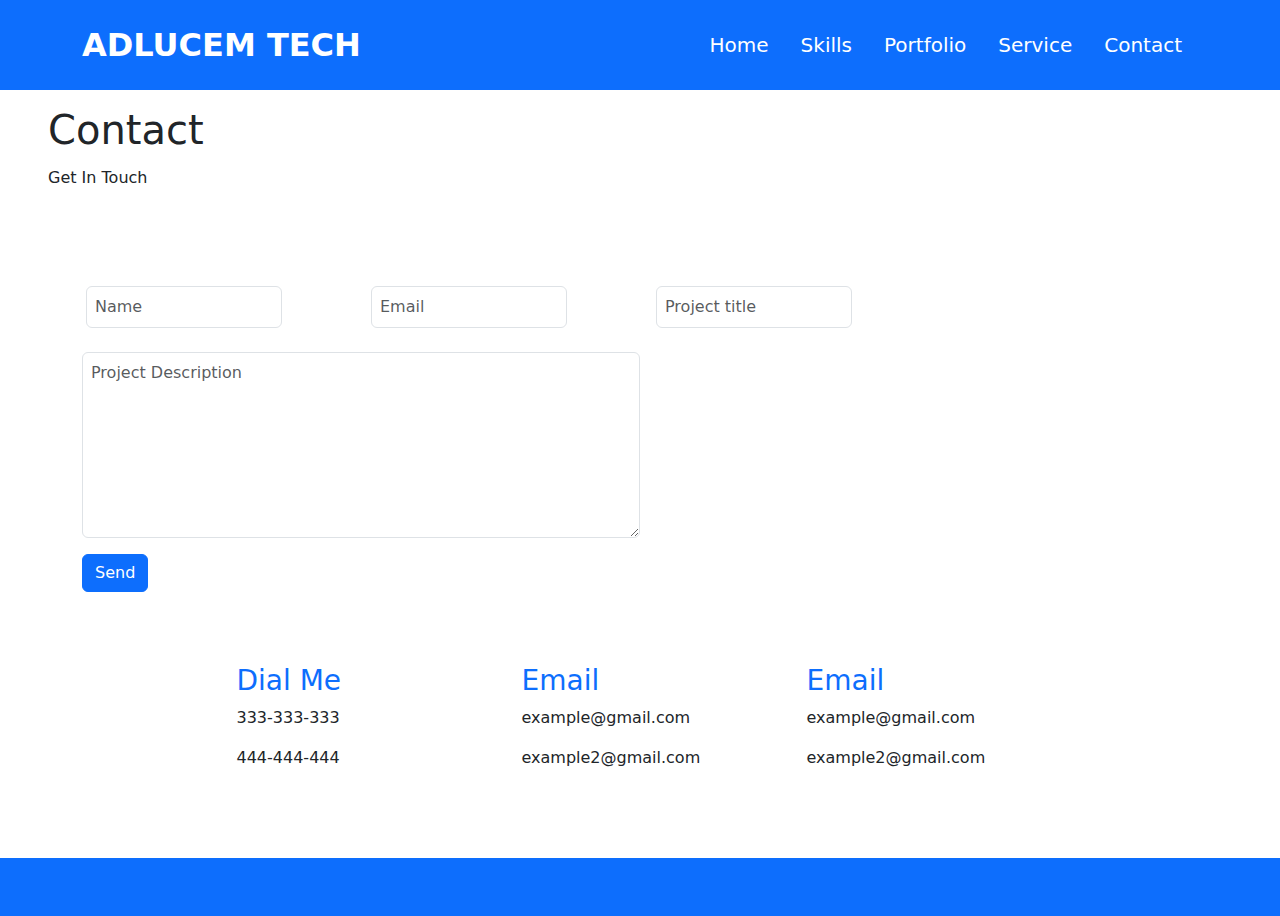
==== commit e99392b5: "Used bootstrap to make the website" ====
--- a/src/contact.html
+++ b/src/contact.html
@@ -4,97 +4,125 @@
     <meta charset="UTF-8">
     <meta name="viewport" content="width=device-width, initial-scale=1.0">
     <title>Contact Me</title>
-    <link href='https://unpkg.com/boxicons@2.1.4/css/boxicons.min.css' rel='stylesheet'> 
     <link rel="stylesheet" href="https://unicons.iconscout.com/release/v4.0.8/css/line.css">
-    <link rel="stylesheet" href="css/styles.css">
+    <link href='https://unpkg.com/boxicons@2.1.4/css/boxicons.min.css' rel='stylesheet'>
+    <link rel="stylesheet" href="css/bootstrap.css">
+    
 </head>
 <body>
-    <header class="Header">
-        <div class="Header__content">
-            <a href="index.html" class="Header__logo">ADLUCEM TECH</a> 
     
-            <nav class="Header__nav">
-                <ul class="Header__list">
-                  <li class="Header__item">
-                    <a class="Header__link" href="index.html">Home</a>
-                  </li>
-                  <li class="nav__item">
-                    <a class="Header__link" href="skills.html">Skills</a>
-                  </li>
-                  <li class="nav__item">
-                    <a class="Header__link" href="portfolio.html">Portfolio</a>
-                  </li>
-                  <li class="nav__item">
-                    <a class="Header__link" href="service.html">Service</a>
-                  </li>
-                  <li class="nav__item">
-                    <a class="Header__link" href="contact.html">Contact</a>
-                  </li>
-                </ul>
-            </nav>
-            <div class="Header__icon">
-              <span class="Header__span"></span>
-              <span class="Header__span"></span>
-              <span class="Header__span"></span>
+    <header>
+        <nav class="navbar navbar-expand-md navbar-dark bg-primary py-3">
+            <div class="container">
+
+                <button class="navbar-toggler" type="button" data-bs-toggle="collapse" data-bs-target="#navbarCollapse"
+                    aria-controls="navbarCollapse" aria-expanded="false" aria-label="Toggle navigation">
+                    <span class="navbar-toggler-icon"></span>
+                </button>
+                <a class="navbar-brand fs-2 fw-bold d-none d-md-block" href="index.html">ADLUCEM TECH</a>
+                <a class="navbar-brand fs-2 fw-bold navbar-toggler" href="index.html">ADLUCEM TECH</a>
+                
+    
+                <div class="collapse navbar-collapse justify-content-end" id="navbarCollapse">
+                    <ul class="navbar-nav text-white">
+                        <li class="nav-item fs-5 text-white px-2">
+                            <a class="nav-link text-white" href="index.html">Home</a>
+                        </li>
+                        <li class="nav-item fs-5 px-2">
+                            <a class="nav-link text-white" href="skills.html">Skills</a>
+                        </li>
+                        <li class="nav-item fs-5 px-2">
+                            <a class="nav-link text-white" href="portfolio.html">Portfolio</a>
+                        </li>
+                        <li class="nav-item fs-5 px-2">
+                            <a class="nav-link text-white" href="service.html">Service</a>
+                        </li>
+                        <li class="nav-item fs-5 px-2">
+                            <a class="nav-link text-white" href="contact.html">Contact</a>
+                        </li>
+                    </ul>
+                </div>
+            </div>
+        </nav>
+    </header>
+
+ <main>
+    <h1 class="text-3xl font-bold mt-3 pb-1 pl-5 mx-5">Contact</h1>
+    <span class="text-lg ml-2  pl-5 mx-5">Get In Touch</span>   
+    <div class="container mt-5 pt-5 ml-3 pl-3">
+        <form action="#" class="row g-4 ml-lg-4">
+            <div class="col-md-3">
+                <input class="form-control rounded-md p-2 mx-lg-1 w-75" type="text" placeholder="Name">                
+            </div>
+            <div class="col-md-3">
+                <input class="form-control rounded-md p-2 mx-lg-1 w-75" type="text" placeholder="Email">
+            </div>
+            <div class="col-md-3">
+                <input class="form-control rounded-md p-2 mx-lg-1 w-75" type="text" placeholder="Project title">
+            </div>
+
+            <div class="col-lg-12 col-md-11">
+                <textarea class="form-control rounded-md p-2  w-50 ml-5 pl-5" name="description" id="textbox" rows="7" placeholder="Project Description"></textarea>
+            </div>
+
+            <div class="mt-3">
+                <a class="btn btn-primary btn-block rounded-md ml-5" href="https://github.com">Send</a>
+            </div>
+        </form>
+    </div>
+
+    <div class="mt-5">
+        <div class="container">
+            <div class="row justify-content-lg-center mt-16 mb-6">
+                <div class="col-md-6 col-lg-4 col-xl-3 p-4">
+                    <div>
+                        <h3 class="text-primary text-lg font-semibold">Dial Me</h3>
+                        <p>333-333-333</p>
+                        <p>444-444-444</p>
+                    </div>
+                </div>
+    
+                <div class="col-md-6 col-lg-4 col-xl-3 p-4">
+                    <div>
+                        <h3 class="text-primary text-lg font-semibold">Email</h3>
+                        <p>example@gmail.com</p>
+                        <p>example2@gmail.com</p>
+                    </div>
+                </div>
+    
+                <div class="col-md-6 col-lg-4 col-xl-3 p-4">
+                    <div>
+                        <h3 class="text-primary text-lg font-semibold">Email</h3>
+                        <p>example@gmail.com</p>
+                        <p>example2@gmail.com</p>
+                    </div>
+                </div>
             </div>
         </div>
-      </header>
-<main class="Contmain">
-    <h1 class="Contmain__head">Contact</h1>
-    <span class="Contmain__span">Get In Touch</span>
+    </div>
+ </main>  
 
-<div class="Contmain__input">
-    <form class="Contmain__form" action="#">
-         <div class="Contmain__space">
-            <input class="Contmain__fill" type="text" placeholder="Name" class="name">
-            <input class="Contmain__fill" type="text" placeholder="Email" class="email">
-            <input class="Contmain__fill" type="text" placeholder="Project Name">
+
+
+    <footer class="py-2 mt-5 bg-primary">
+        <div class="d-flex justify-content-center align-items-center">
+          <a class="px-3 text-white fs-3" href="https://www.facebook.com">
+            <i class="uil uil-facebook-f px-lg-4"></i>
+          </a>
+          <a class="px-3 text-white fs-3" href="https://www.instagram.com">
+            <i class="uil uil-instagram px-lg-4"></i>
+          </a>
+          <a class="px-3 text-white fs-3" href="https://github.com">
+            <i class="uil uil-github px-lg-4"></i>
+          </a>
+          <a class="px-3 text-white fs-3" href="https://telegram.org">
+            <i class="uil uil-telegram px-lg-4"></i>
+          </a>
+          <a class="px-3 text-white fs-3" href="https://www.youtube.com">
+            <i class="uil uil-youtube px-lg-4"></i>
+          </a>
         </div>
-            <textarea class="Contmain__text" name="decription" id="textbox" cols="20" rows="10" placeholder="Project Description"></textarea>
-    </form>
-        <a class="Contact__anchor" href="#">Send</a>
-        
-        
-        <!-- <input type="submit" value="Send" class="button"> -->
-    </div>
-    <div class="Contmain__address">
-       <div class="Contact__phone">     
-        <h3 class="Contmain__addresshead">Dial Me</h3>
-        <p class="Contmain__para">333-333-333</p>
-        <p class="Contmain__para">444-444-444</p>
-       </div>
-    
-      <div class="Contmain__email">
-        <h3 class="Contmain__addresshead">Email</h3>
-        <p class="Contmain__para">example@gmail.com</p>
-        <p class="Contmain__para">example2@gmail.com</p>
-      </div>
-
-      <div class="Contmain__location">
-        <h3 class="Contmain__addresshead">Location</h3>
-        <p class="Contmain__para">CMC,Addis Ababa</p>
-        <p class="Contmain__para">Bole, Addis Ababa</p> 
-      </div> 
-    </div>              
-</div>
-</main>
-<footer class="footer6">
-        <a class="footer6__anchor" href="https://www.facebook.com">
-            <i class="uil uil-facebook-f"></i>
-        </a>
-        <a class="footer6__anchor" href="https://www.instagram.com">
-            <i class="uil uil-instagram"></i>
-        </a>
-        <a class="footer6__anchor" href="https://github.com">
-            <i class="uil uil-github"></i>
-        </a>
-        <a class="footer6__anchor" href="https://telegram.org">
-            <i class="uil uil-telegram"></i>
-        </a>
-        <a class="footer6__anchor" href="https://www.youtube.com">
-            <i class="uil uil-youtube"></i>
-        </a>
-</footer>
-<script src="Javascript/javafile.js"></script>
-</body>
-</html>+      </footer>
+      <script src="boostrapjavascript/bootstrap.bundle.js"></script>
+    </body>
+</html>
